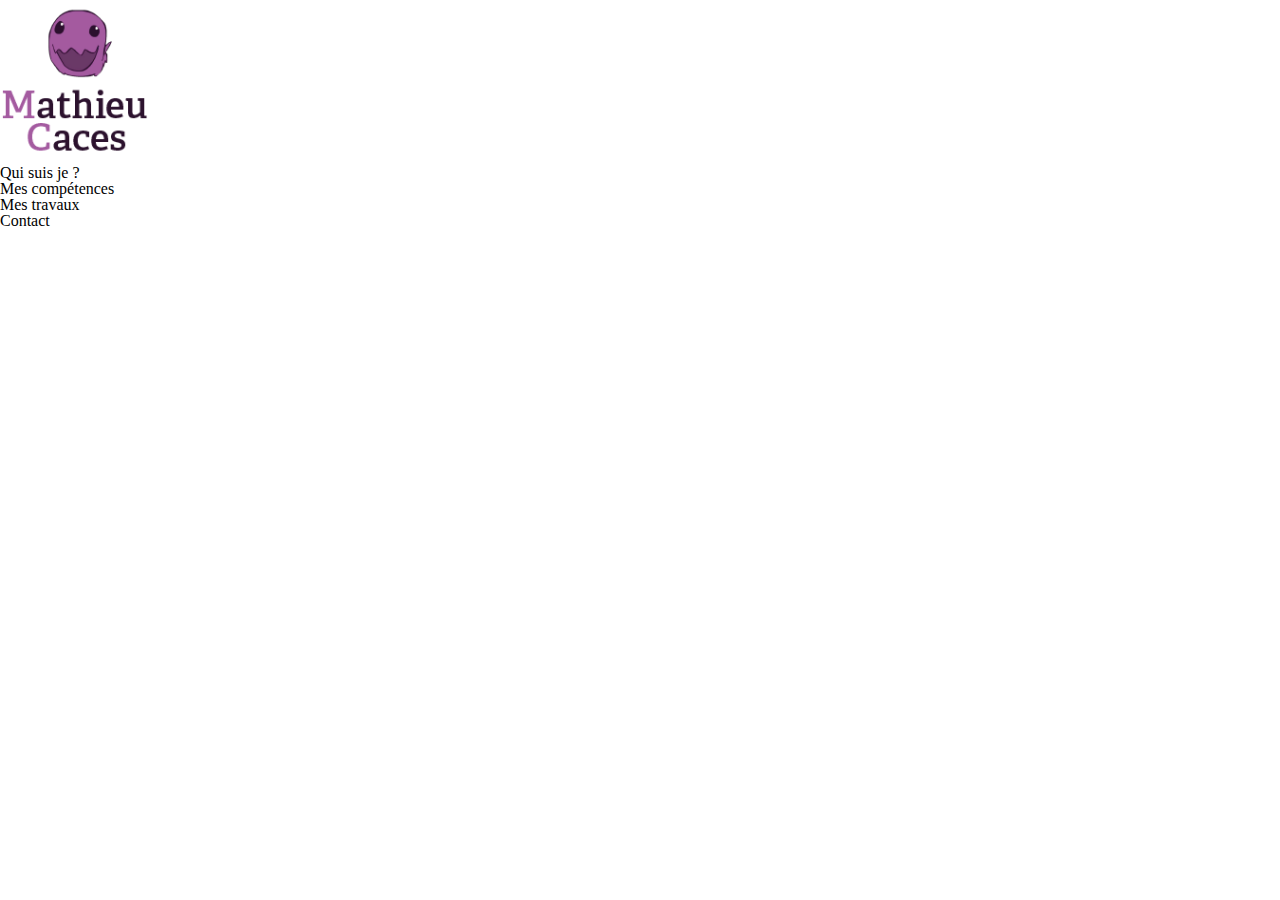
==== index.html @ 43ca7d78 "html structure, fonts includes" ====
<!DOCTYPE html>
<html lang="en">
<head>
    <meta charset="UTF-8">
    <meta name="viewport" content="width=device-width, initial-scale=1.0">
    <meta http-equiv="X-UA-Compatible" content="ie=edge">
    <!-- reset -->
    <link rel="stylesheet" href="styles/reset.min.css">
    <!-- main stylesheet -->
    <link rel="stylesheet" href="styles/style.css">
    <title>Mathieu Caces</title>
</head>
<body>
    <!-- header -->
    <header class="header">
        <div class="logo-section">
            <img src="images/monLogo.png" alt="Logo">
        </div>
        <div class="menu-section">
            <ul class="menu">
                <div class="item-1">
                    <li class="name name-1">Qui suis je ?</li>
                    <div class="line"></div>
                </div>
                <div class="item-2">
                    <li class="name name-2">Mes compétences</li>
                    <div class="line"></div>
                </div>
                <div class="item-3">
                    <li class="name name-3">Mes travaux</li>
                    <div class="line"></div>
                </div>
                <div class="item-4">
                    <li class="name name-4">Contact</li>
                    <div class="line"></div>
                </div>
            </ul>
        </div>
    </header>
    <!-- body - main -->
    <main class="main">
        <!-- item 1 - me -->
        <div class="section-1">
            <div class="title-section">
                <h1 class="title"></h1>
                <div class="line"></div>
            </div>
            <div class="text-section">
                <p class="p-1">

                </p>
                <p class="p-2">

                </p>
                <p class="p-3">

                </p>
                <p class="p-4">

                </p>
                <p class="p-5">

                </p>
            </div>
        </div>
        <!-- item 2 - abilities -->
        <div class="section-2">
            <div class="title-section">
                <h1 class="title"></h1>
                <div class="line"></div>
            </div>
            <div class="abilities">
                <div class="section web-dev">
                    <h2 class="title"></h2>
                    <div class="abilities">

                    </div>
                </div>

                <div class="section tools">
                    <h2 class="title"></h2>
                    <div class="abilities">

                    </div>
                </div>

                <div class="section design">
                    <h2 class="title"></h2>
                    <div class="abilities">

                    </div>
                </div>

                <div class="section in-learn">
                    <h2 class="title"></h2>
                    <div class="abilities">

                    </div>
                </div>

                <div class="section others">
                    <h2 class="title"></h2>
                    <div class="abilities">

                    </div>
                </div>
            </div>
        </div>
        <!-- item 3 - works -->
        <div class="section-3">
            <div class="title-section">
                <h1 class="title"></h1>
                <div class="line"></div>
            </div>
            <div class="works">
                <div class="section web-dev-works">
                    <div class="work work-1">
                        <h2 class="title"></h2>
                        <div class="preview">

                        </div>
                    </div>
                    <div class="work work-2">
                        <h2 class="title"></h2>
                        <div class="preview">

                        </div>
                    </div>
                    <div class="work work-3">
                        <h2 class="title"></h2>
                        <div class="preview">

                        </div>
                    </div>
                </div>

                <div class="section design-works">
                    <div class="work work-1">
                        <h2 class="title"></h2>
                        <div class="preview">

                        </div>
                    </div>
                </div>
            </div>
        </div>
        <!-- item 4 - contact -->
        <div class="section-4">
            <div class="title-section">
                <h1 class="title"></h1>
                <div class="line"></div>
            </div>
            <div class="section contact-1">
                <h2 class="title"></h2>
                <p class="help"></p>
                <div class="items">

                </div>
            </div>
            <div class="section contact-2">
                <h2 class="title"></h2>
                <p class="help"></p>
                <div class="items">

                </div>
            </div>
        </div>
    </main>
    <!-- footer -->
    <footer class="footer">
        <div class="creator"></div>
    </footer>


    <script type="text/javascript" src="scripts/script.js"></script>
</body>
</html>
---- styles/style.css ----
/*
a45a9f = violet
2c122e = noir
*/

/*------------------------------------*\
  #GENERAL
\*------------------------------------*/

@font-face{
    font-family: 'Adelle Bold';
    src: url(../fonts/Adelle_Bold.otf);
}

@font-face{
    font-family: 'Open Sans';
    src: url(../fonts/OpenSans-Regular.ttf);
}

@font-face{
    font-family: 'Open Sans Bold';
    src: url(../fonts/OpenSans-Bold.ttf);
}

@font-face{
    font-family: 'Open Sans Italic';
    src: url(../fonts/OpenSans-SemiBoldItalic.ttf);
}

body{
    width: 80%;
}
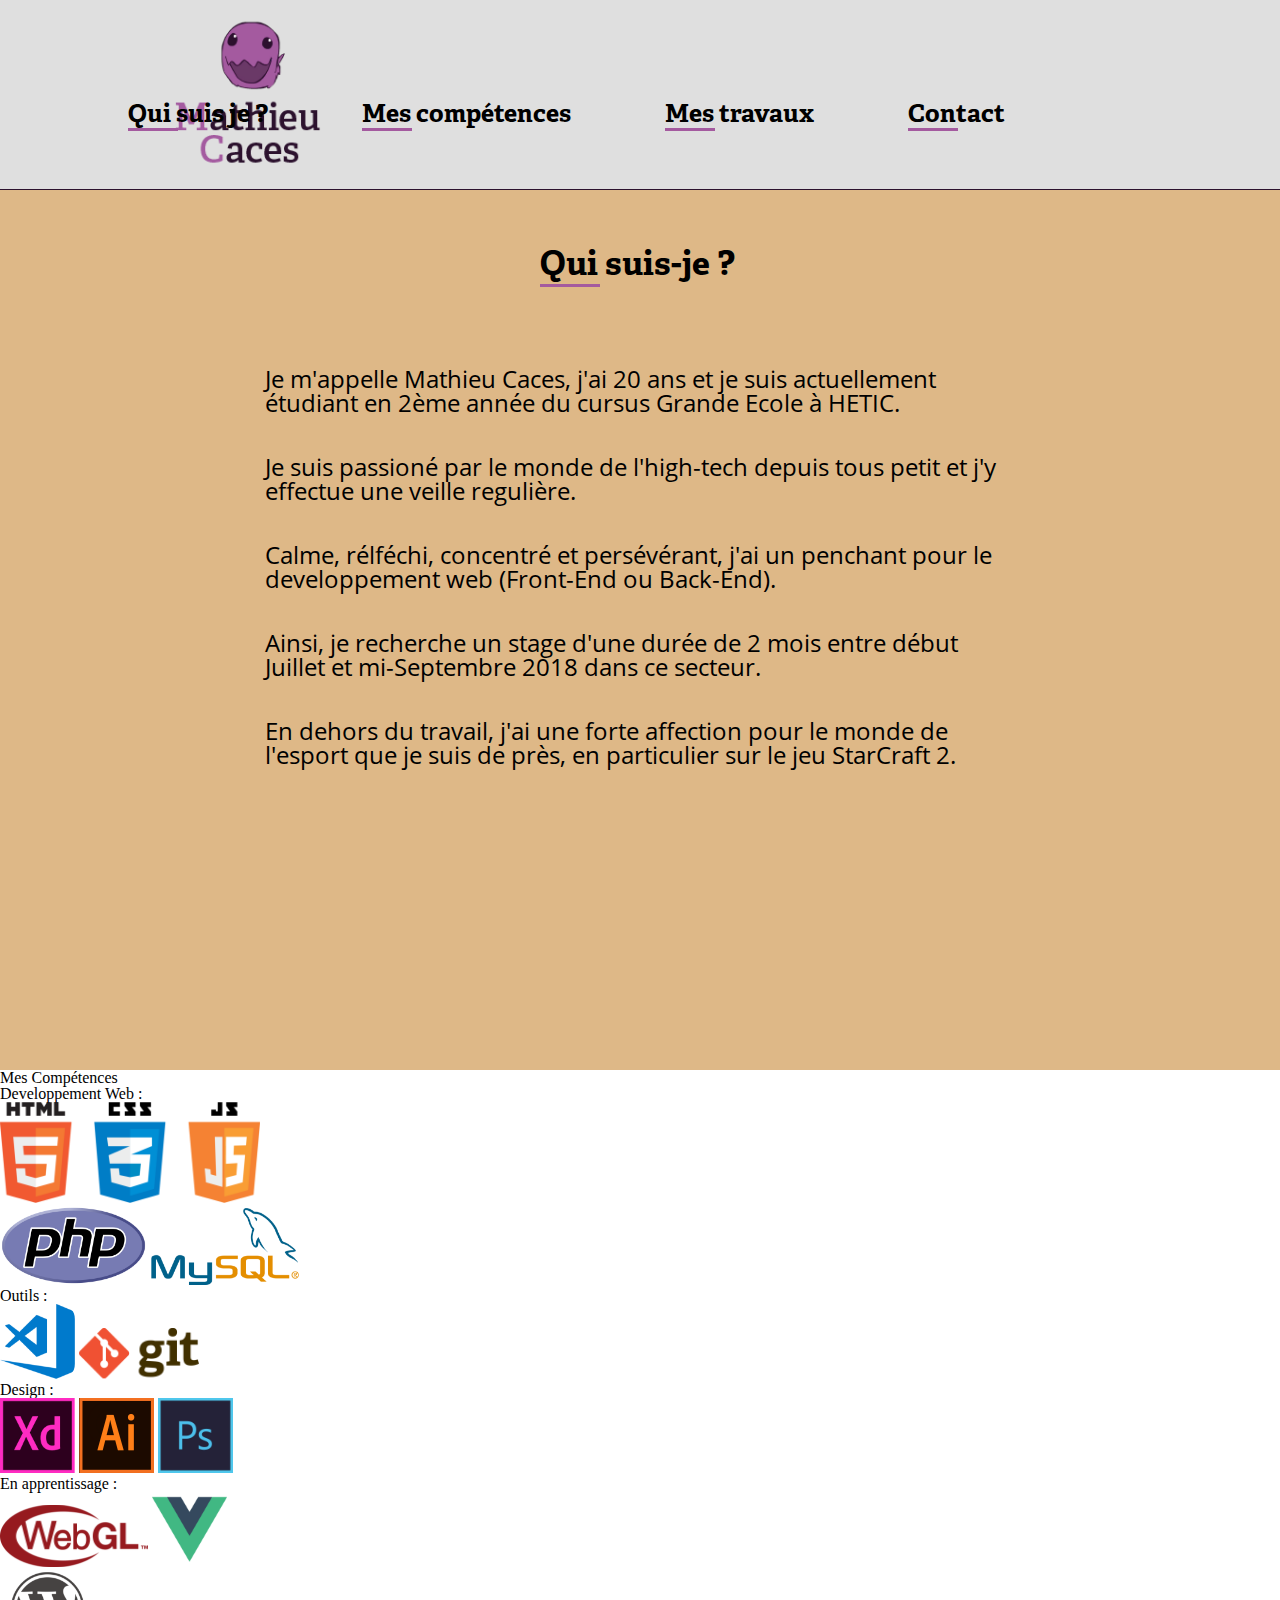
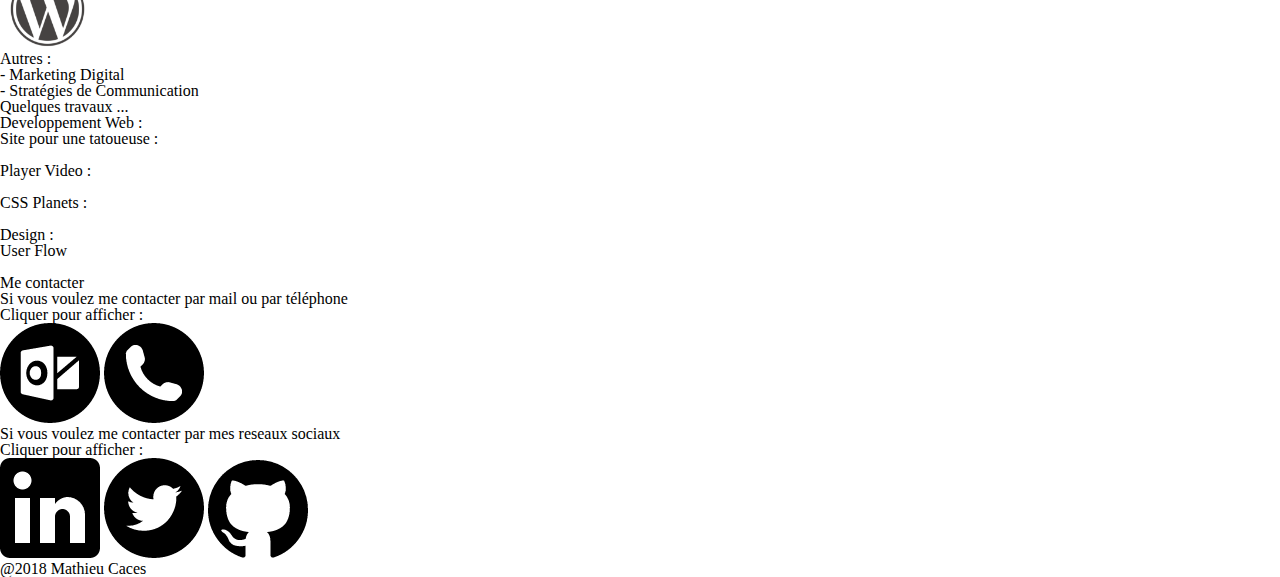
==== commit 9f3ef5b5: "CSS 1.0" ====
--- a/index.html
+++ b/index.html
@@ -13,28 +13,30 @@
 <body>
     <!-- header -->
     <header class="header">
-        <div class="logo-section">
-            <img src="images/monLogo.png" alt="Logo">
-        </div>
-        <div class="menu-section">
-            <ul class="menu">
-                <div class="item-1">
-                    <li class="name name-1">Qui suis je ?</li>
-                    <div class="line"></div>
-                </div>
-                <div class="item-2">
-                    <li class="name name-2">Mes compétences</li>
-                    <div class="line"></div>
-                </div>
-                <div class="item-3">
-                    <li class="name name-3">Mes travaux</li>
-                    <div class="line"></div>
-                </div>
-                <div class="item-4">
-                    <li class="name name-4">Contact</li>
-                    <div class="line"></div>
-                </div>
-            </ul>
+        <div class="container">
+            <div class="logo-section">
+                <img src="images/monLogo.png" alt="Logo">
+            </div>
+            <div class="menu-section">
+                <ul class="menu">
+                    <div class="item-1 item">
+                        <li class="name name-1">Qui suis je ?</li>
+                        <div class="line"></div>
+                    </div>
+                    <div class="item-2 item">
+                        <li class="name name-2">Mes compétences</li>
+                        <div class="line"></div>
+                    </div>
+                    <div class="item-3 item">
+                        <li class="name name-3">Mes travaux</li>
+                        <div class="line"></div>
+                    </div>
+                    <div class="item-4 item">
+                        <li class="name name-4">Contact</li>
+                        <div class="line"></div>
+                    </div>
+                </ul>
+            </div>
         </div>
     </header>
     <!-- body - main -->
@@ -42,66 +44,92 @@
         <!-- item 1 - me -->
         <div class="section-1">
             <div class="title-section">
-                <h1 class="title"></h1>
+                <h1 class="title">Qui suis-je ?</h1>
                 <div class="line"></div>
             </div>
             <div class="text-section">
-                <p class="p-1">
-
-                </p>
-                <p class="p-2">
-
-                </p>
-                <p class="p-3">
-
-                </p>
-                <p class="p-4">
-
-                </p>
-                <p class="p-5">
-
+                <p class="p-1 p">
+                    Je m'appelle Mathieu Caces, j'ai 20 ans et je suis actuellement
+                    étudiant en 2ème année du cursus Grande Ecole à HETIC.
+                </p>
+                <p class="p-2 p">
+                    Je suis passioné par le monde de l'high-tech depuis tous
+                    petit et j'y effectue une veille regulière.
+
+                </p>
+                <p class="p-3 p">
+                    Calme, rélféchi, concentré et persévérant, j'ai un penchant
+                    pour le developpement web (Front-End ou Back-End).
+                </p>
+                <p class="p-4 p">
+                    Ainsi, je recherche un stage d'une durée de 2 mois entre début
+                    Juillet et mi-Septembre 2018 dans ce secteur.
+                </p>
+                <p class="p-5 p">
+                    En dehors du travail, j'ai une forte affection pour le monde
+                    de l'esport que je suis de près, en particulier sur le jeu StarCraft 2.
                 </p>
             </div>
         </div>
         <!-- item 2 - abilities -->
         <div class="section-2">
             <div class="title-section">
-                <h1 class="title"></h1>
+                <h1 class="title">Mes Compétences</h1>
                 <div class="line"></div>
             </div>
             <div class="abilities">
                 <div class="section web-dev">
-                    <h2 class="title"></h2>
-                    <div class="abilities">
-
+                    <h2 class="title">Developpement Web :</h2>
+                    <div class="abilities">
+                        <div class="html-css-js">
+                            <img src="images/html5-css-javascript-logos.png" alt="HTML CSS Javascript">
+                        </div>
+                        <div class="php">
+                            <img src="images/2000px-PHP-logo.svg.png" alt="PHP">
+                            <img src="images/MySQL.svg.png" alt="MySQL" class="MySQL">
+                        </div>
                     </div>
                 </div>
 
                 <div class="section tools">
-                    <h2 class="title"></h2>
-                    <div class="abilities">
-
+                    <h2 class="title">Outils :</h2>
+                    <div class="abilities">
+                        <div class="webdev">
+                            <img src="images/2000px-Visual_Studio_Code_1.18_icon.svg.png" alt="VS Code" class="vscode">
+                            <img src="images/2000px-Git-logo.svg.png" alt="Git" class="git">
+                        </div>
                     </div>
                 </div>
 
                 <div class="section design">
-                    <h2 class="title"></h2>
-                    <div class="abilities">
-
+                    <h2 class="title">Design :</h2>
+                    <div class="abilities">
+                        <div class="adobe">
+                            <img src="images/xd.png" alt="Adobe XD" class="xd">
+                            <img src="images/illustrator.png" alt="Adobe Illustrator" class="illustrator">
+                            <img src="images/photoshop-1065296_960_720.png" alt="Adobe Photoshop" class="photoshop">
+                        </div>
                     </div>
                 </div>
 
                 <div class="section in-learn">
-                    <h2 class="title"></h2>
-                    <div class="abilities">
-
+                    <h2 class="title">En apprentissage :</h2>
+                    <div class="abilities">
+                        <div class="webdev">
+                            <img src="images/1200px-WebGL_Logo.svg.png" alt="webGL" class="webGL">
+                            <img src="images/vuejs-logo-5.png" alt="Vuejs" class="vuejs">
+                        </div>
+                        <div class="cms">
+                            <img src="images/WordPress-Logo.png" alt="Wordpress" class="wordpress">
+                        </div>
                     </div>
                 </div>
 
                 <div class="section others">
-                    <h2 class="title"></h2>
-                    <div class="abilities">
-
+                    <h2 class="title">Autres :</h2>
+                    <div class="abilities">
+                        <p class="a-1">- Marketing Digital</p>
+                        <p class="a-2">- Stratégies de Communication</p>
                     </div>
                 </div>
             </div>
@@ -109,36 +137,38 @@
         <!-- item 3 - works -->
         <div class="section-3">
             <div class="title-section">
-                <h1 class="title"></h1>
+                <h1 class="title">Quelques travaux ...</h1>
                 <div class="line"></div>
             </div>
             <div class="works">
-                <div class="section web-dev-works">
+                <div class="work-section web-dev-works">
+                    <h2 class="title-section">Developpement Web :</h2>
                     <div class="work work-1">
-                        <h2 class="title"></h2>
-                        <div class="preview">
-
+                        <h3 class="title">Site pour une tatoueuse :</h3>
+                        <div class="preview">
+                            <img src="" alt="" class="view">
                         </div>
                     </div>
                     <div class="work work-2">
-                        <h2 class="title"></h2>
-                        <div class="preview">
-
+                        <h3 class="title">Player Video :</h3>
+                        <div class="preview">
+                            <img src="" alt="" class="view">
                         </div>
                     </div>
                     <div class="work work-3">
-                        <h2 class="title"></h2>
-                        <div class="preview">
-
+                        <h3 class="title">CSS Planets :</h3>
+                        <div class="preview">
+                            <img src="" alt="" class="view">
                         </div>
                     </div>
                 </div>
 
                 <div class="section design-works">
+                    <h2 class="title-section">Design :</h2>
                     <div class="work work-1">
-                        <h2 class="title"></h2>
-                        <div class="preview">
-
+                        <h3 class="title">User Flow</h3>
+                        <div class="preview">
+                            <img src="" alt="" class="view">
                         </div>
                     </div>
                 </div>
@@ -147,28 +177,31 @@
         <!-- item 4 - contact -->
         <div class="section-4">
             <div class="title-section">
-                <h1 class="title"></h1>
+                <h1 class="title">Me contacter</h1>
                 <div class="line"></div>
             </div>
             <div class="section contact-1">
-                <h2 class="title"></h2>
-                <p class="help"></p>
+                <h2 class="title">Si vous voulez me contacter par mail ou par téléphone</h2>
+                <p class="help">Cliquer pour afficher :</p>
                 <div class="items">
-
+                    <img src="images/outlook.png" alt="Mail" class="mail contact-icon">
+                    <img src="images/phone.png" alt="Phone" class="phone contact-icon">
                 </div>
             </div>
             <div class="section contact-2">
-                <h2 class="title"></h2>
-                <p class="help"></p>
+                <h2 class="title">Si vous voulez me contacter par mes reseaux sociaux</h2>
+                <p class="help">Cliquer pour afficher :</p>
                 <div class="items">
-
+                    <img src="images/linkedin-logo.png" alt="Linkedin" class="linkedin contact-icon">
+                    <img src="images/twitter-logo-button.png" alt="Twitter" class="twitter contact-icon">
+                    <img src="images/github-logo.png" alt="Github" class="github contact-icon">
                 </div>
             </div>
         </div>
     </main>
     <!-- footer -->
     <footer class="footer">
-        <div class="creator"></div>
+        <div class="creator">@2018 Mathieu Caces</div>
     </footer>
 
 
--- a/styles/style.css
+++ b/styles/style.css
@@ -7,26 +7,162 @@
   #GENERAL
 \*------------------------------------*/
 
-@font-face{
+@font-face {
     font-family: 'Adelle Bold';
     src: url(../fonts/Adelle_Bold.otf);
 }
 
-@font-face{
+@font-face {
     font-family: 'Open Sans';
     src: url(../fonts/OpenSans-Regular.ttf);
 }
 
-@font-face{
+@font-face {
     font-family: 'Open Sans Bold';
     src: url(../fonts/OpenSans-Bold.ttf);
 }
 
-@font-face{
+@font-face {
     font-family: 'Open Sans Italic';
     src: url(../fonts/OpenSans-SemiBoldItalic.ttf);
 }
 
-body{
+body {
+    width: 100%;
+    height: 100%;
+}
+
+ul {
+    list-style: none;
+}
+
+a {
+    text-decoration: none;
+}
+
+
+
+/*------------------------------------*\
+  #HEADER
+\*------------------------------------*/
+
+.header {
+    background: #dfdfdf;
+    width: 100%;
+    height: 190px;
+    border-bottom: 1px solid #2c122e;
+}
+
+.header .container {
     width: 80%;
-}+    margin-left: auto;
+    margin-right: auto;
+}
+
+.header .logo-section {
+    display: inline-block;
+    margin-right: 160px;
+    margin-left: 45px;
+    position: relative;
+    bottom: -12px;
+}
+
+
+.header .menu-section {
+
+    display: inline-block;
+    position: relative;
+    bottom: 62px;
+}
+
+.header .line {
+    width: 50px;
+    height: 3px;
+    background: #a45a9f;
+}
+
+.header .menu-section .item {
+    display: inline-block;
+    text-align: center;
+    font-family: 'Adelle Bold';
+    font-size: 25px;
+}
+
+.header .menu-section .item-1, .item-2, .item-3 {
+    margin-right: 90px;
+}
+
+/***** RESPONSIVE  *****/
+
+
+
+/*------------------------------------*\
+  #MAIN
+\*------------------------------------*/
+
+/*----- SECTION 1  -----*/
+
+.main {
+    width: 100%;
+}
+
+.main .section-1 {
+    background: burlywood;
+    margin-left: auto;
+    margin-right: auto;
+    /* 940 - padding total of section */
+    height: 880px;
+}
+
+.main .section-1 .title-section {
+    padding-top: 60px;
+    width: 200px;
+    margin: auto;
+    font-family: 'Adelle Bold';
+    font-size: 34px;
+}
+
+.main .section-1 .title-section .line {
+    width: 60px;
+    height: 3px;
+    background: #a45a9f;
+}
+
+.main .section-1 .text-section {
+    padding-top: 80px;
+    width: 750px;
+    margin: auto;
+    font-family: 'Open Sans';
+    font-size: 24px;
+}
+
+.main .section-1 .text-section .p {
+    margin-bottom: 40px;
+}
+
+/***** RESPONSIVE  *****/
+
+
+
+/*----- SECTION 2  -----*/
+
+/***** RESPONSIVE  *****/
+
+
+
+/*----- SECTION 3  -----*/
+
+/***** RESPONSIVE  *****/
+
+
+
+/*----- SECTION 4  -----*/
+
+/***** RESPONSIVE  *****/
+
+
+
+/*------------------------------------*\
+  #FOOTER
+\*------------------------------------*/
+
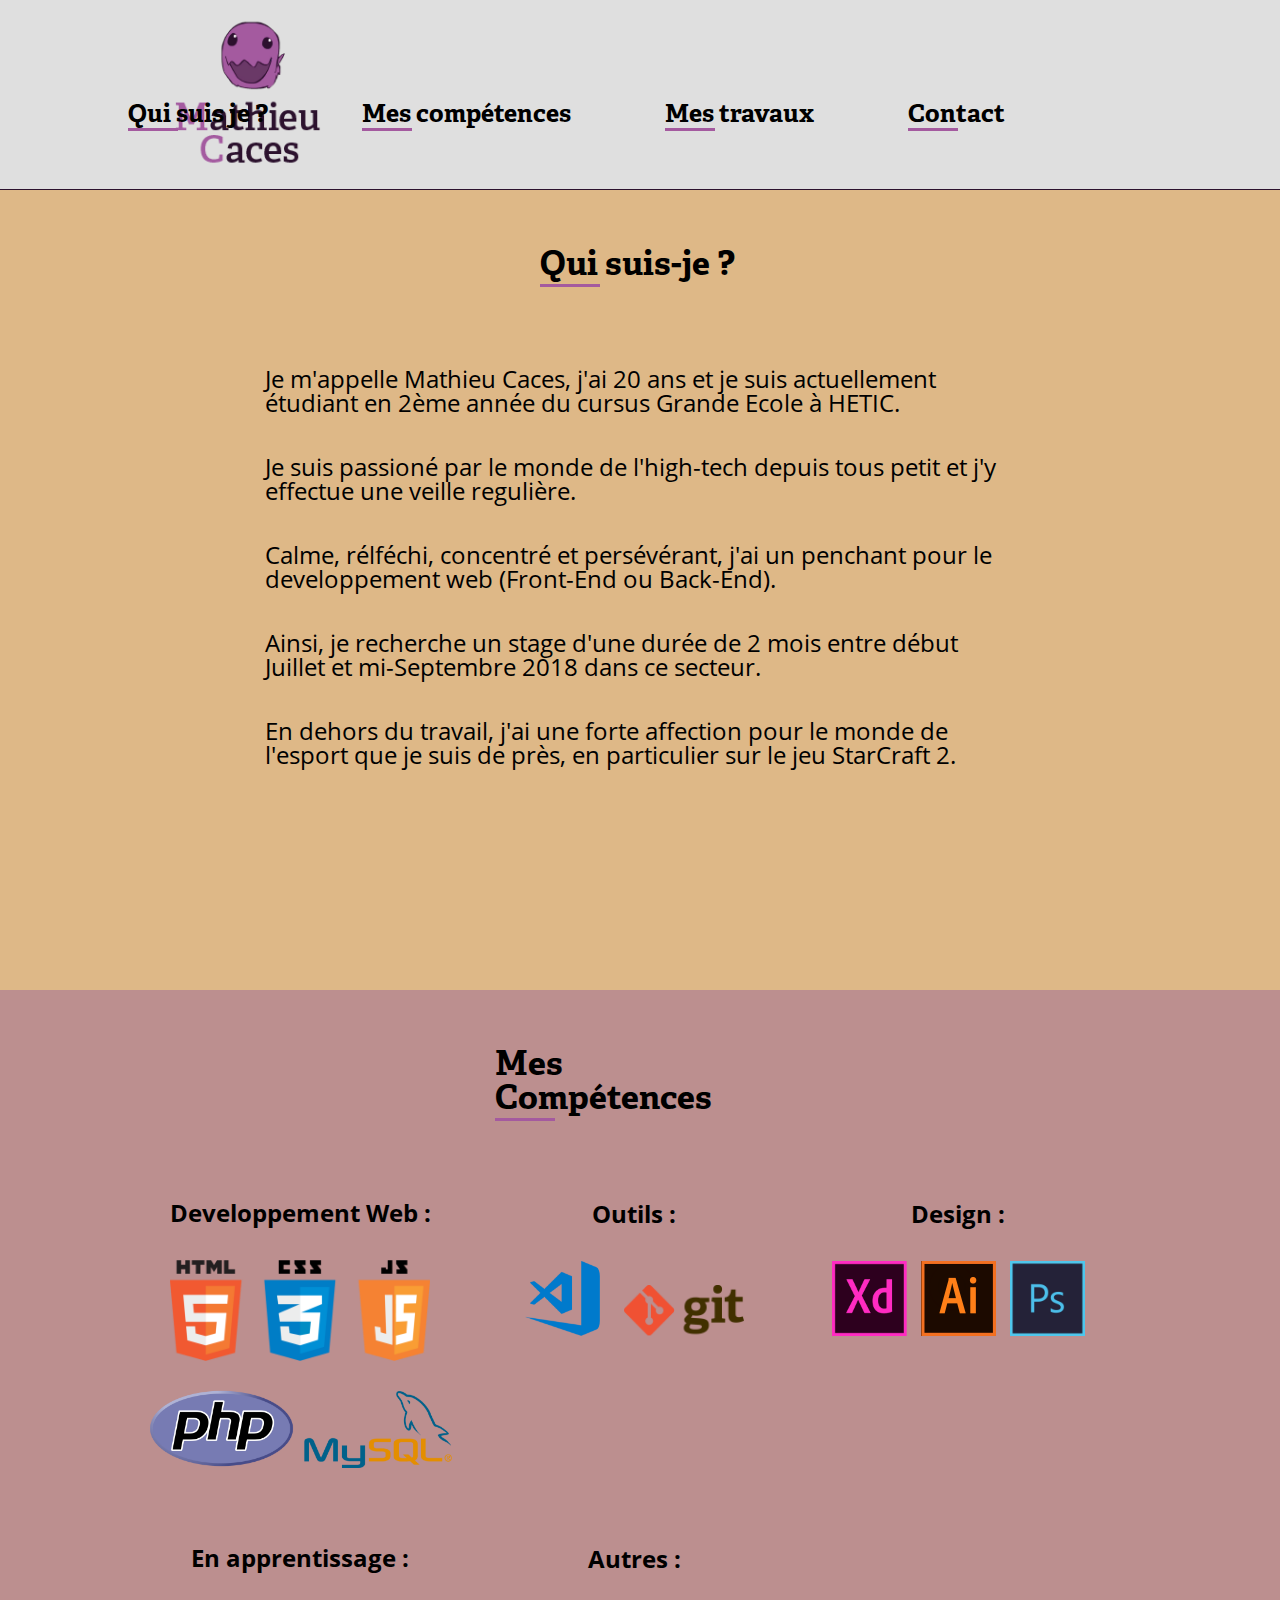
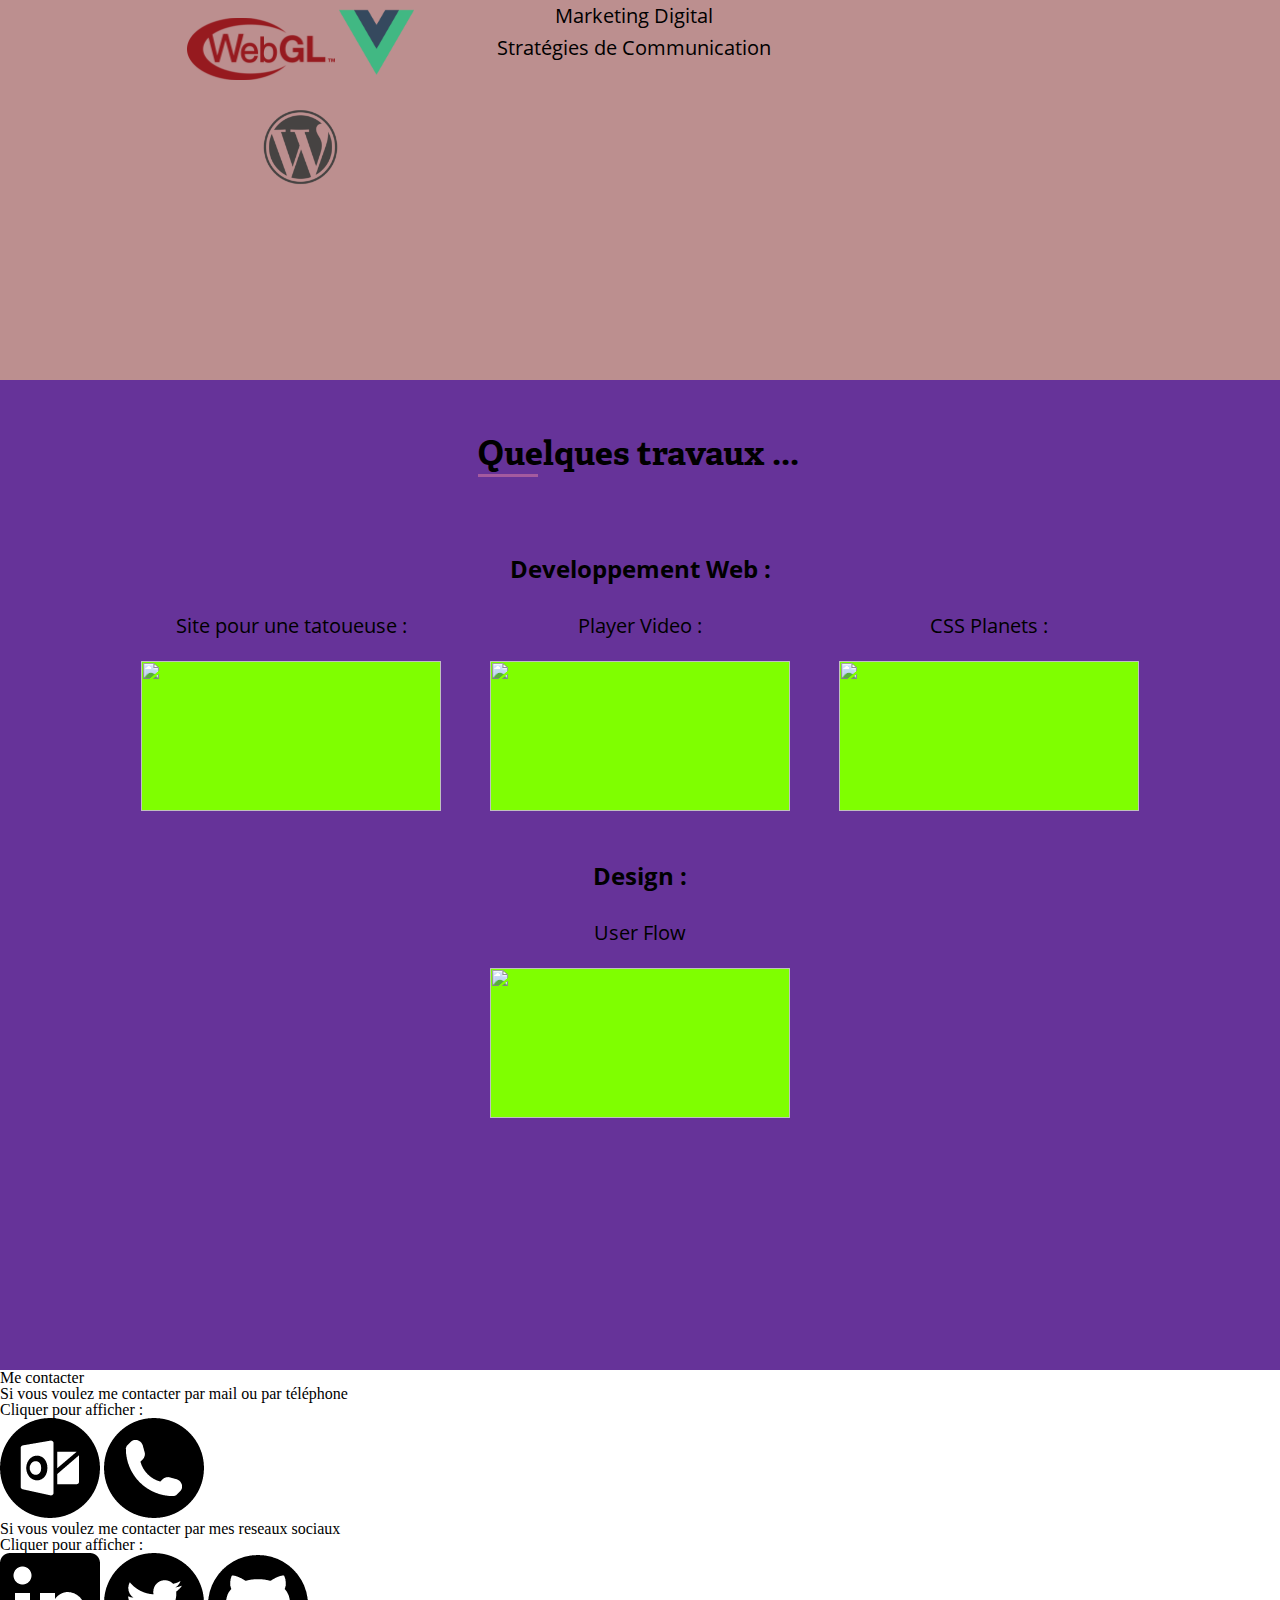
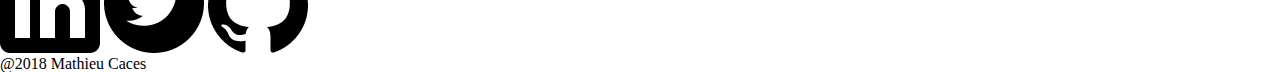
==== commit 86eccbef: "continu HTML CSS of body" ====
--- a/index.html
+++ b/index.html
@@ -80,12 +80,12 @@
             <div class="abilities">
                 <div class="section web-dev">
                     <h2 class="title">Developpement Web :</h2>
-                    <div class="abilities">
+                    <div class="abil">
                         <div class="html-css-js">
                             <img src="images/html5-css-javascript-logos.png" alt="HTML CSS Javascript">
                         </div>
-                        <div class="php">
-                            <img src="images/2000px-PHP-logo.svg.png" alt="PHP">
+                        <div class="phpsql">
+                            <img src="images/2000px-PHP-logo.svg.png" class="php" alt="PHP">
                             <img src="images/MySQL.svg.png" alt="MySQL" class="MySQL">
                         </div>
                     </div>
@@ -93,7 +93,7 @@
 
                 <div class="section tools">
                     <h2 class="title">Outils :</h2>
-                    <div class="abilities">
+                    <div class="abil">
                         <div class="webdev">
                             <img src="images/2000px-Visual_Studio_Code_1.18_icon.svg.png" alt="VS Code" class="vscode">
                             <img src="images/2000px-Git-logo.svg.png" alt="Git" class="git">
@@ -103,7 +103,7 @@
 
                 <div class="section design">
                     <h2 class="title">Design :</h2>
-                    <div class="abilities">
+                    <div class="abil">
                         <div class="adobe">
                             <img src="images/xd.png" alt="Adobe XD" class="xd">
                             <img src="images/illustrator.png" alt="Adobe Illustrator" class="illustrator">
@@ -114,7 +114,7 @@
 
                 <div class="section in-learn">
                     <h2 class="title">En apprentissage :</h2>
-                    <div class="abilities">
+                    <div class="abil">
                         <div class="webdev">
                             <img src="images/1200px-WebGL_Logo.svg.png" alt="webGL" class="webGL">
                             <img src="images/vuejs-logo-5.png" alt="Vuejs" class="vuejs">
@@ -127,9 +127,9 @@
 
                 <div class="section others">
                     <h2 class="title">Autres :</h2>
-                    <div class="abilities">
-                        <p class="a-1">- Marketing Digital</p>
-                        <p class="a-2">- Stratégies de Communication</p>
+                    <div class="abil">
+                        <p class="a-1">Marketing Digital</p>
+                        <p class="a-2">Stratégies de Communication</p>
                     </div>
                 </div>
             </div>
@@ -142,7 +142,7 @@
             </div>
             <div class="works">
                 <div class="work-section web-dev-works">
-                    <h2 class="title-section">Developpement Web :</h2>
+                    <h2 class="title-sect">Developpement Web :</h2>
                     <div class="work work-1">
                         <h3 class="title">Site pour une tatoueuse :</h3>
                         <div class="preview">
@@ -164,7 +164,7 @@
                 </div>
 
                 <div class="section design-works">
-                    <h2 class="title-section">Design :</h2>
+                    <h2 class="title-sect">Design :</h2>
                     <div class="work work-1">
                         <h3 class="title">User Flow</h3>
                         <div class="preview">
--- a/styles/style.css
+++ b/styles/style.css
@@ -111,7 +111,7 @@
     margin-left: auto;
     margin-right: auto;
     /* 940 - padding total of section */
-    height: 880px;
+    height: 800px;
 }
 
 .main .section-1 .title-section {
@@ -146,11 +146,178 @@
 
 /*----- SECTION 2  -----*/
 
+.main .section-2 {
+    background: rosybrown;
+    margin-left: auto;
+    margin-right: auto;
+    /* 1130 - padding total of section */
+    height: 990px;
+}
+
+.main .section-2 .title-section {
+    padding-top: 60px;
+    width: 290px;
+    margin: auto;
+    font-family: 'Adelle Bold';
+    font-size: 34px;
+}
+
+.main .section-2 .title-section .line {
+    width: 60px;
+    height: 3px;
+    background: #a45a9f;
+}
+
+.main .section-2 .abilities {
+    width: 1000px;
+    padding-top: 80px;
+    margin-left: auto;
+    margin-right: auto;
+}
+
+.main .section-2 .abilities .section {
+    display: inline-block;
+    width: 320px;
+    text-align: center;
+}
+
+.main .section-2 .abilities .title {
+    font-family: 'Open Sans Bold';
+    font-size: 24px;
+}
+
+/* container of abilities img, text */
+.main .section-2 .abil {
+    margin-top: 35px;
+}
+
+.main .section-2 .web-dev, .in-learn {
+    margin-right: 10px;
+}
+
+.main .section-2 .web-dev .html-css-js {
+    margin-bottom: 25px;
+}
+
+/* img php */
+.main .section-2 .web-dev .php {
+    margin-right: 5px;
+}
+
+.main .section-2 .tools {
+    position: relative;
+    bottom: 132px;
+}
+
+/* img vscode */
+.main .section-2 .tools .vscode {
+    margin-right: 20px;
+}
+
+.main .section-2 .design {
+    position: relative;
+    bottom: 132px;
+}
+
+/* img of xd, illustrator */
+.main .section-2 .design .xd, .illustrator {
+    margin-right: 10px;
+}
+
+.main .section-2 .in-learn {
+    margin-top: 75px;
+}
+
+.main .section-2 .in-learn .webdev {
+    margin-bottom: 25px;
+}
+
+.main .section-2 .others {
+    position: relative;
+    bottom: 131px;
+}
+
+.main .section-2 .others .abil {
+    font-family: 'Open Sans';
+    font-size: 20px;
+}
+
+.main .section-2 .others .a-1 {
+    margin-bottom: 12px;
+}
+
 /***** RESPONSIVE  *****/
 
 
 
 /*----- SECTION 3  -----*/
+
+.main .section-3 {
+    background: rebeccapurple;
+    margin-left: auto;
+    margin-right: auto;
+    /* 1130 - padding total of section */
+    height: 990px;
+}
+
+.main .section-3 .title-section {
+    padding-top: 60px;
+    width: 325px;
+    margin: auto;
+    font-family: 'Adelle Bold';
+    font-size: 34px;
+}
+
+.main .section-3 .title-section .line {
+    width: 60px;
+    height: 3px;
+    background: #a45a9f;
+}
+
+.main .section-3 .works {
+    width: 1000px;
+    margin-left: auto;
+    margin-right: auto;
+    padding-top: 80px;
+    text-align: center;
+}
+
+/* img gestion */
+.main .section-3 .preview {
+    width: 300px;
+    height: 150px;
+    background: chartreuse;
+}
+
+.main .section-3 .preview img {
+    width: 100%;
+    height: 100%;
+}
+/* end of img gestion */
+
+.main .section-3 .work {
+    display: inline-block;
+}
+
+.main .section-3 .works .title-sect {
+    font-family: 'Open Sans Bold';
+    font-size: 24px;
+    margin-bottom: 35px;
+}
+
+.main .section-3 .works .title {
+    font-family: 'Open Sans';
+    font-size: 20px;
+    margin-bottom: 25px;
+}
+
+.main .section-3 .web-dev-works {
+    margin-bottom: 50px;
+}
+
+.main .section-3 .web-dev-works .work-1, .work-2 {
+    margin-right: 45px;
+}
 
 /***** RESPONSIVE  *****/
 
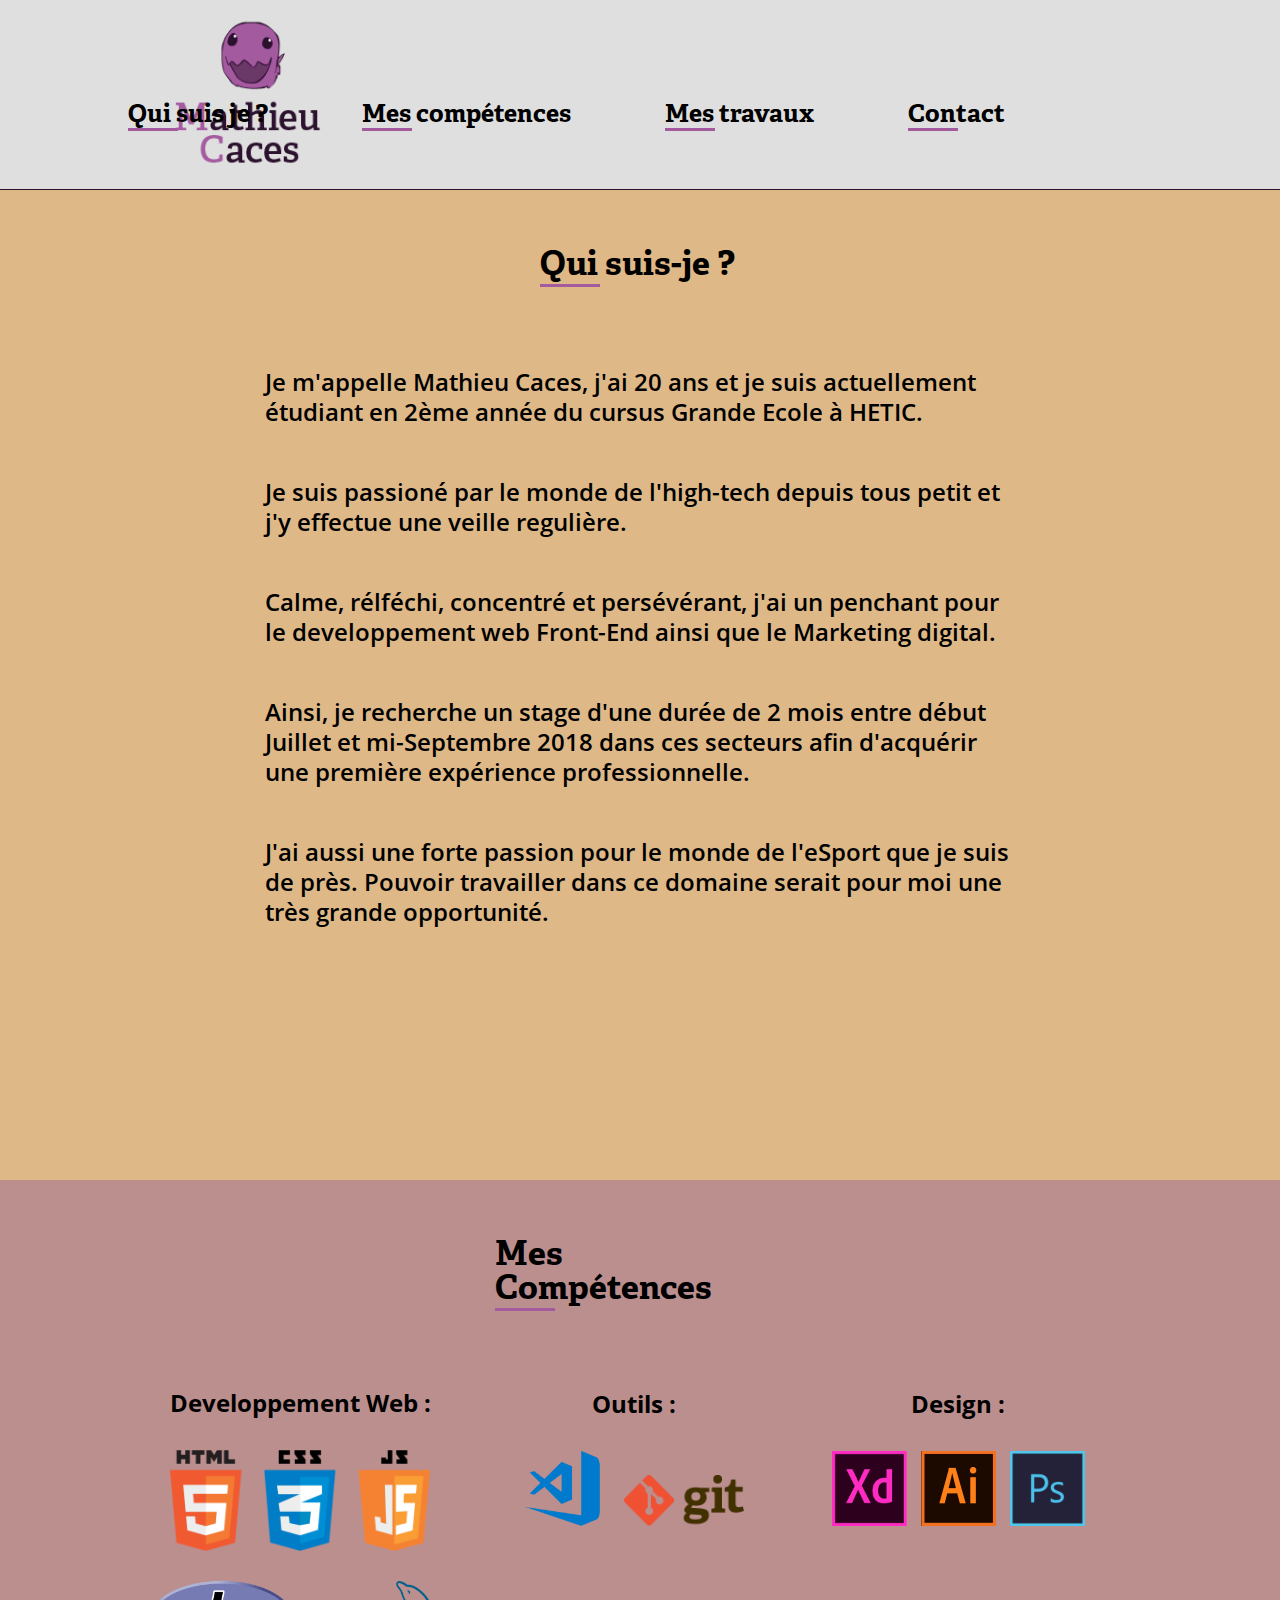
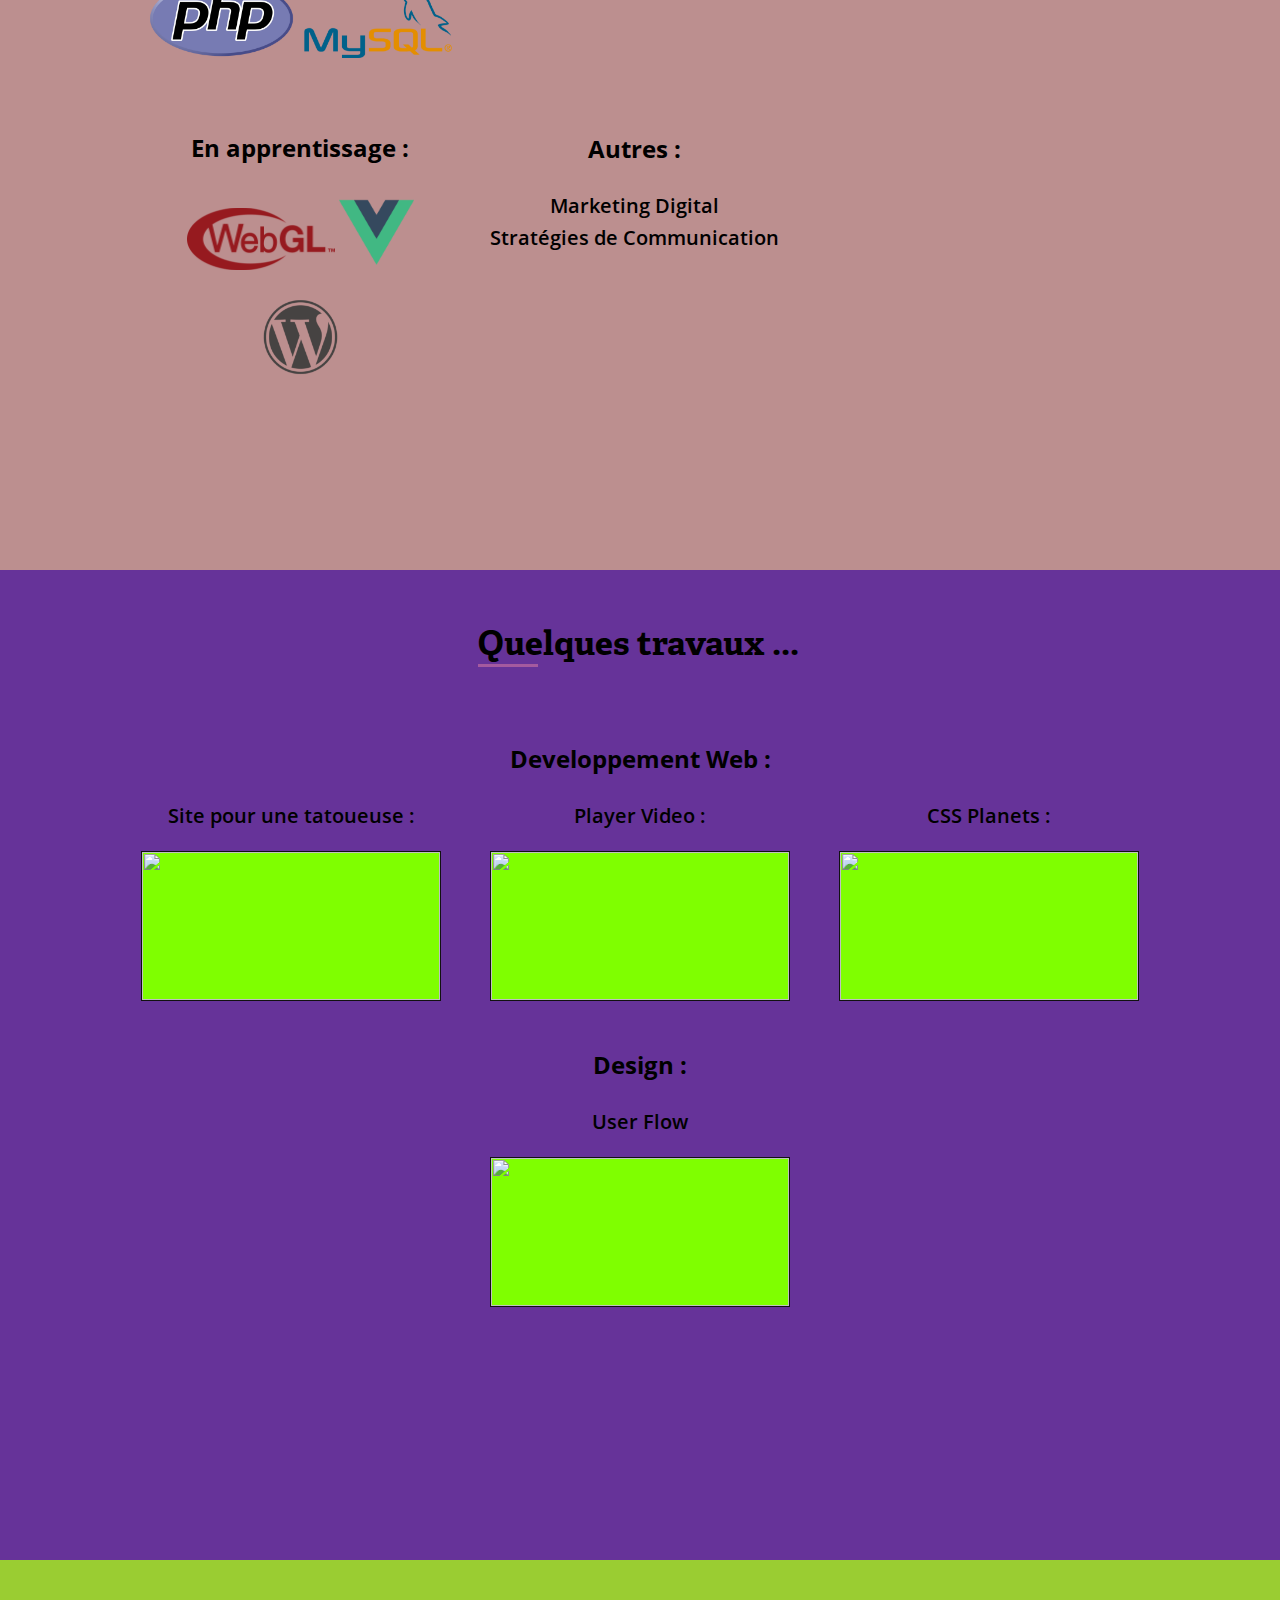
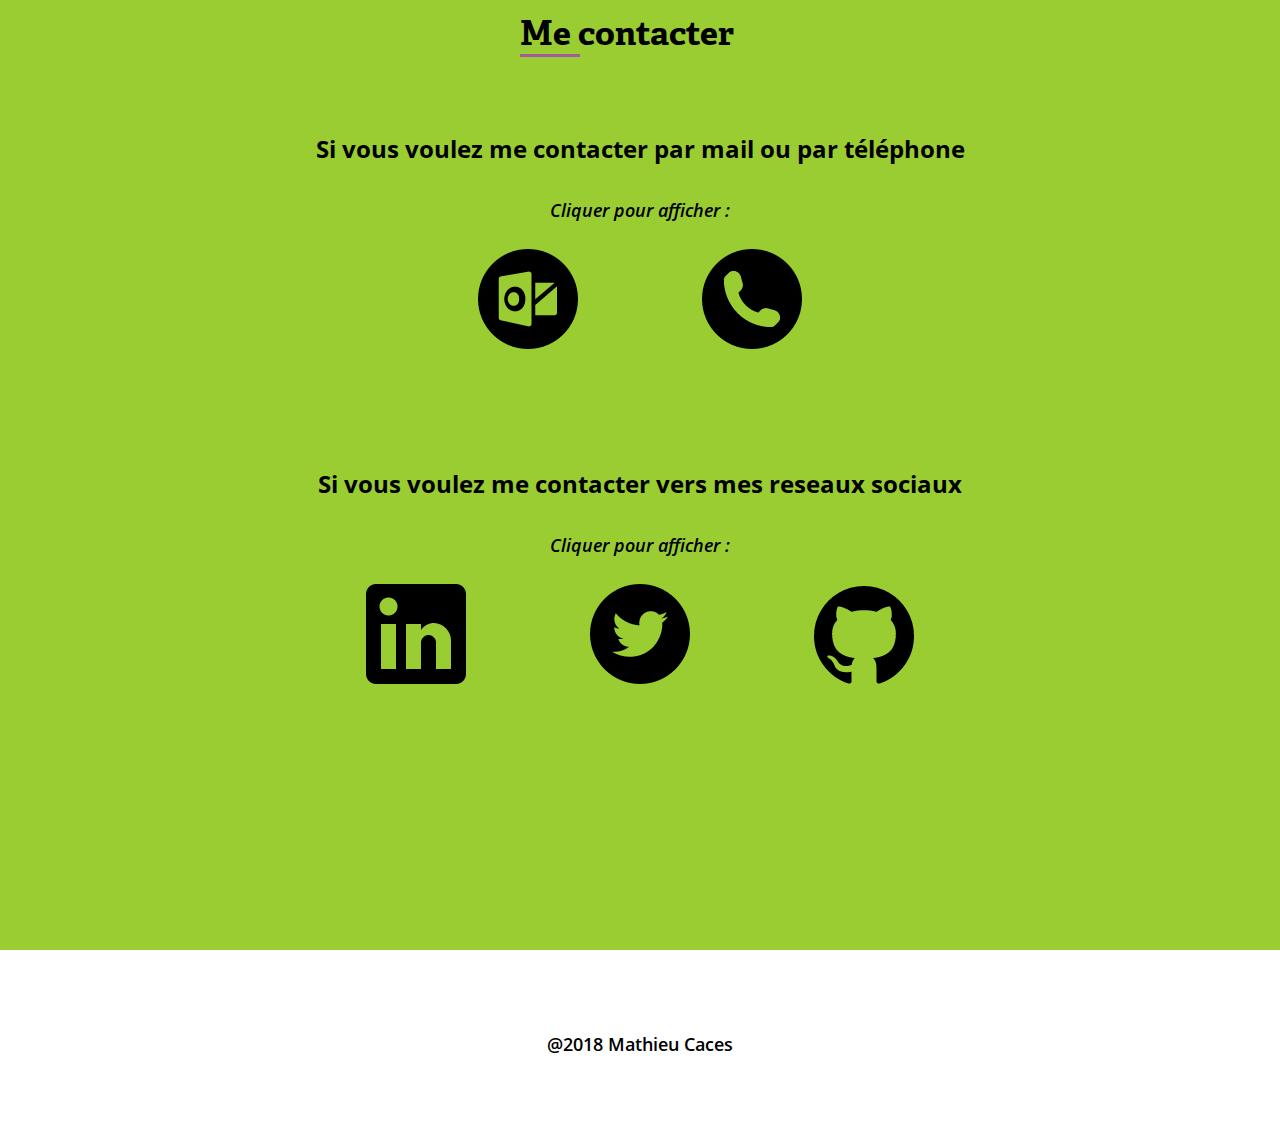
==== commit 63ec04bf: "CSS 2.0" ====
--- a/index.html
+++ b/index.html
@@ -20,19 +20,19 @@
             <div class="menu-section">
                 <ul class="menu">
                     <div class="item-1 item">
-                        <li class="name name-1">Qui suis je ?</li>
+                        <a href="#section-1"><li class="name name-1">Qui suis je ?</li></a>
                         <div class="line"></div>
                     </div>
                     <div class="item-2 item">
-                        <li class="name name-2">Mes compétences</li>
+                        <a href="#section-2"><li class="name name-2">Mes compétences</li></a>
                         <div class="line"></div>
                     </div>
                     <div class="item-3 item">
-                        <li class="name name-3">Mes travaux</li>
+                        <a href="#section-3"><li class="name name-3">Mes travaux</li></a>
                         <div class="line"></div>
                     </div>
                     <div class="item-4 item">
-                        <li class="name name-4">Contact</li>
+                        <a href="#section-4"><li class="name name-4">Contact</li></a>
                         <div class="line"></div>
                     </div>
                 </ul>
@@ -42,7 +42,7 @@
     <!-- body - main -->
     <main class="main">
         <!-- item 1 - me -->
-        <div class="section-1">
+        <div id="section-1" class="section-1">
             <div class="title-section">
                 <h1 class="title">Qui suis-je ?</h1>
                 <div class="line"></div>
@@ -59,20 +59,22 @@
                 </p>
                 <p class="p-3 p">
                     Calme, rélféchi, concentré et persévérant, j'ai un penchant
-                    pour le developpement web (Front-End ou Back-End).
+                    pour le developpement web Front-End ainsi que le Marketing digital.
                 </p>
                 <p class="p-4 p">
                     Ainsi, je recherche un stage d'une durée de 2 mois entre début
-                    Juillet et mi-Septembre 2018 dans ce secteur.
+                    Juillet et mi-Septembre 2018 dans ces secteurs afin d'acquérir
+                    une première expérience professionnelle.
                 </p>
                 <p class="p-5 p">
-                    En dehors du travail, j'ai une forte affection pour le monde
-                    de l'esport que je suis de près, en particulier sur le jeu StarCraft 2.
+                    J'ai aussi une forte passion pour le monde
+                    de l'eSport que je suis de près. Pouvoir travailler dans ce domaine
+                    serait pour moi une très grande opportunité.
                 </p>
             </div>
         </div>
         <!-- item 2 - abilities -->
-        <div class="section-2">
+        <div id="section-2" class="section-2">
             <div class="title-section">
                 <h1 class="title">Mes Compétences</h1>
                 <div class="line"></div>
@@ -135,7 +137,7 @@
             </div>
         </div>
         <!-- item 3 - works -->
-        <div class="section-3">
+        <div id="section-3" class="section-3">
             <div class="title-section">
                 <h1 class="title">Quelques travaux ...</h1>
                 <div class="line"></div>
@@ -175,7 +177,7 @@
             </div>
         </div>
         <!-- item 4 - contact -->
-        <div class="section-4">
+        <div id="section-4" class="section-4">
             <div class="title-section">
                 <h1 class="title">Me contacter</h1>
                 <div class="line"></div>
@@ -189,7 +191,7 @@
                 </div>
             </div>
             <div class="section contact-2">
-                <h2 class="title">Si vous voulez me contacter par mes reseaux sociaux</h2>
+                <h2 class="title">Si vous voulez me contacter vers mes reseaux sociaux</h2>
                 <p class="help">Cliquer pour afficher :</p>
                 <div class="items">
                     <img src="images/linkedin-logo.png" alt="Linkedin" class="linkedin contact-icon">
--- a/styles/style.css
+++ b/styles/style.css
@@ -14,7 +14,7 @@
 
 @font-face {
     font-family: 'Open Sans';
-    src: url(../fonts/OpenSans-Regular.ttf);
+    src: url(../fonts/OpenSans-SemiBold.ttf);
 }
 
 @font-face {
@@ -111,7 +111,7 @@
     margin-left: auto;
     margin-right: auto;
     /* 940 - padding total of section */
-    height: 800px;
+    height: 990px;
 }
 
 .main .section-1 .title-section {
@@ -137,7 +137,8 @@
 }
 
 .main .section-1 .text-section .p {
-    margin-bottom: 40px;
+    margin-bottom: 50px;
+    line-height: 30px;
 }
 
 /***** RESPONSIVE  *****/
@@ -287,6 +288,7 @@
     width: 300px;
     height: 150px;
     background: chartreuse;
+    border: 1px solid #111;
 }
 
 .main .section-3 .preview img {
@@ -325,6 +327,57 @@
 
 /*----- SECTION 4  -----*/
 
+.main .section-4 {
+    background: yellowgreen;
+    margin-left: auto;
+    margin-right: auto;
+    /* 1130 - padding total of section */
+    height: 990px;
+}
+
+.main .section-4 .title-section {
+    padding-top: 60px;
+    width: 240px;
+    margin: auto;
+    font-family: 'Adelle Bold';
+    font-size: 34px;
+}
+
+.main .section-4 .title-section .line {
+    width: 60px;
+    height: 3px;
+    background: #a45a9f;
+}
+
+.main .section-4 .section {
+    width: 1000px;
+    margin-left: auto;
+    margin-right: auto;
+    text-align: center;
+}
+
+.main .section-4 .contact-1 {
+    margin-top: 80px;
+    margin-bottom: 120px;
+}
+
+.main .section-4 .section .title {
+    font-family: 'Open Sans Bold';
+    font-size: 24px;
+    margin-bottom: 40px;
+}
+
+.main .section-4 .section .help {
+    margin-bottom: 30px;
+    font-family: 'Open Sans Italic';
+    font-size: 18px;
+}
+
+.main .section-4 .mail, .linkedin, .twitter {
+    margin-right: 120px;
+}
+
+
 /***** RESPONSIVE  *****/
 
 
@@ -333,3 +386,14 @@
   #FOOTER
 \*------------------------------------*/
 
+.footer {
+    height:105px;
+
+    text-align: center;
+}
+
+.footer .creator {
+    margin-top: 85px;
+    font-family: 'Open Sans';
+    font-size: 18px;
+}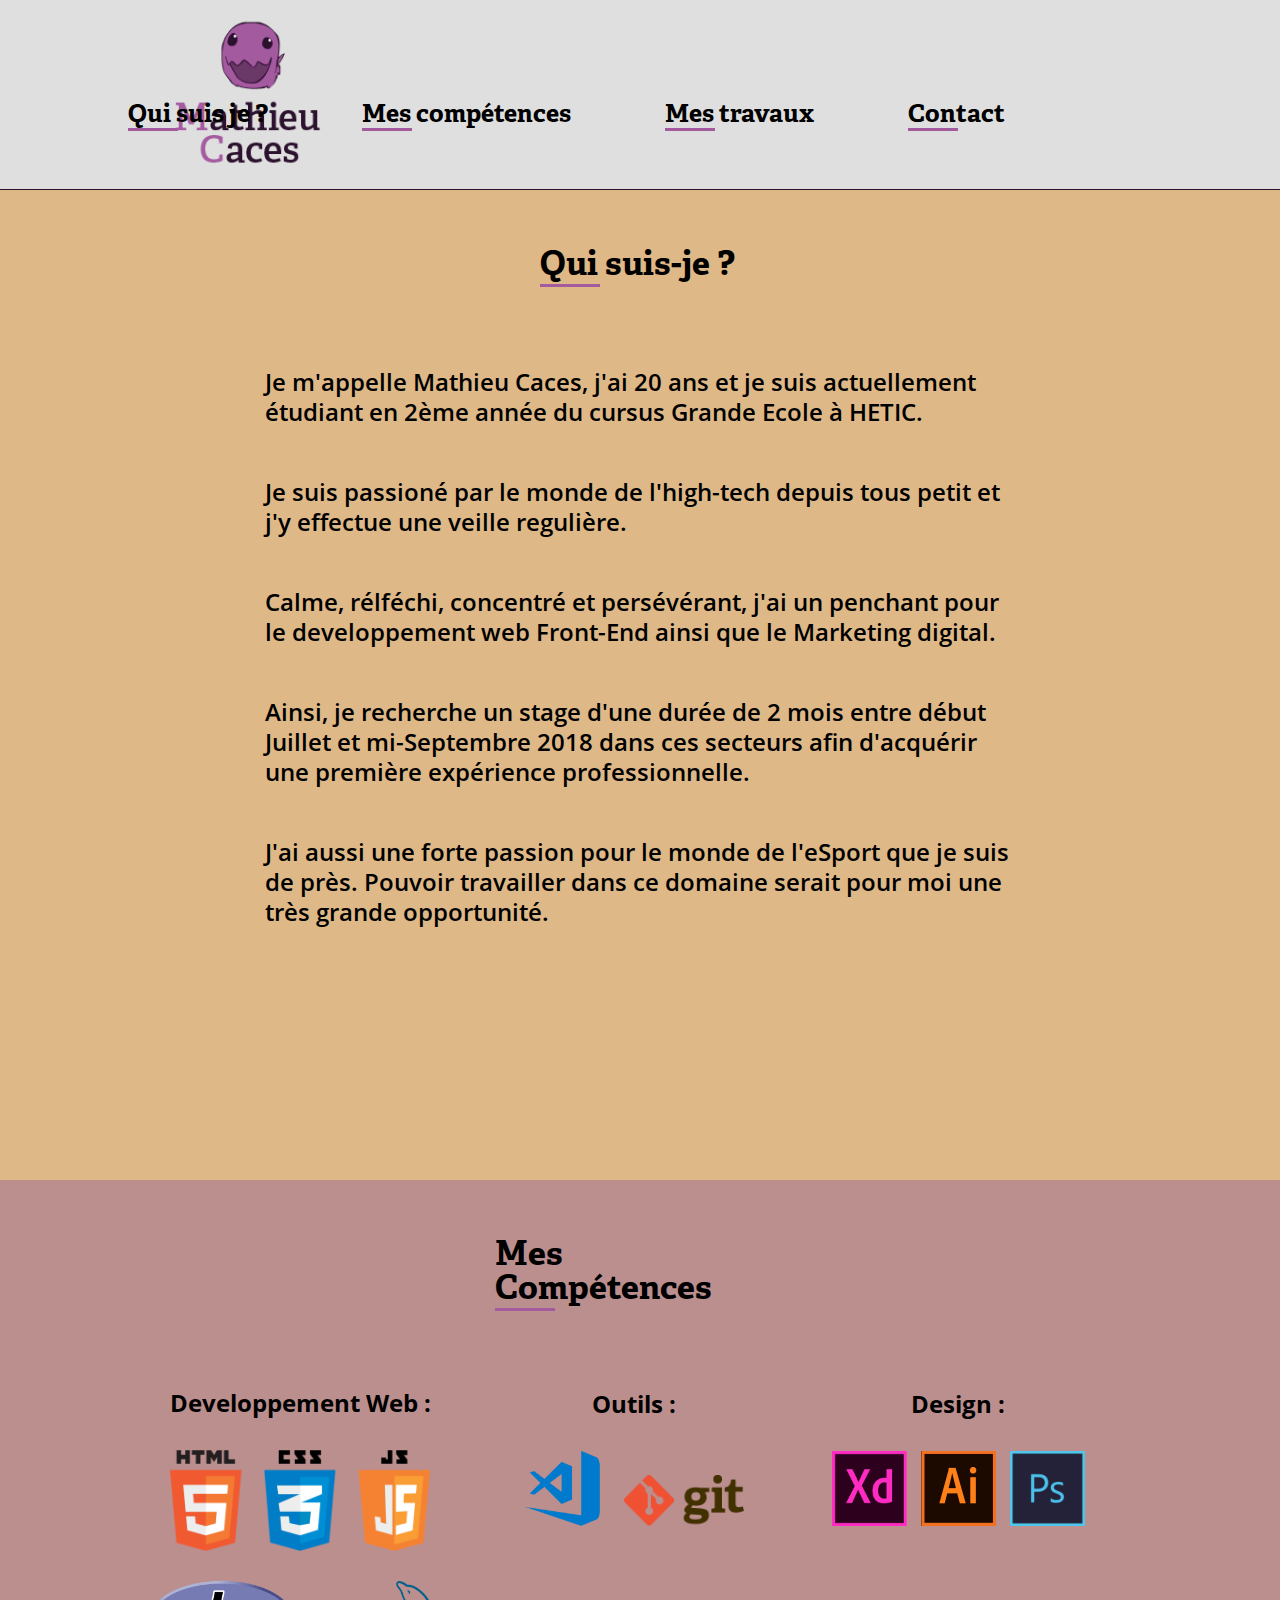
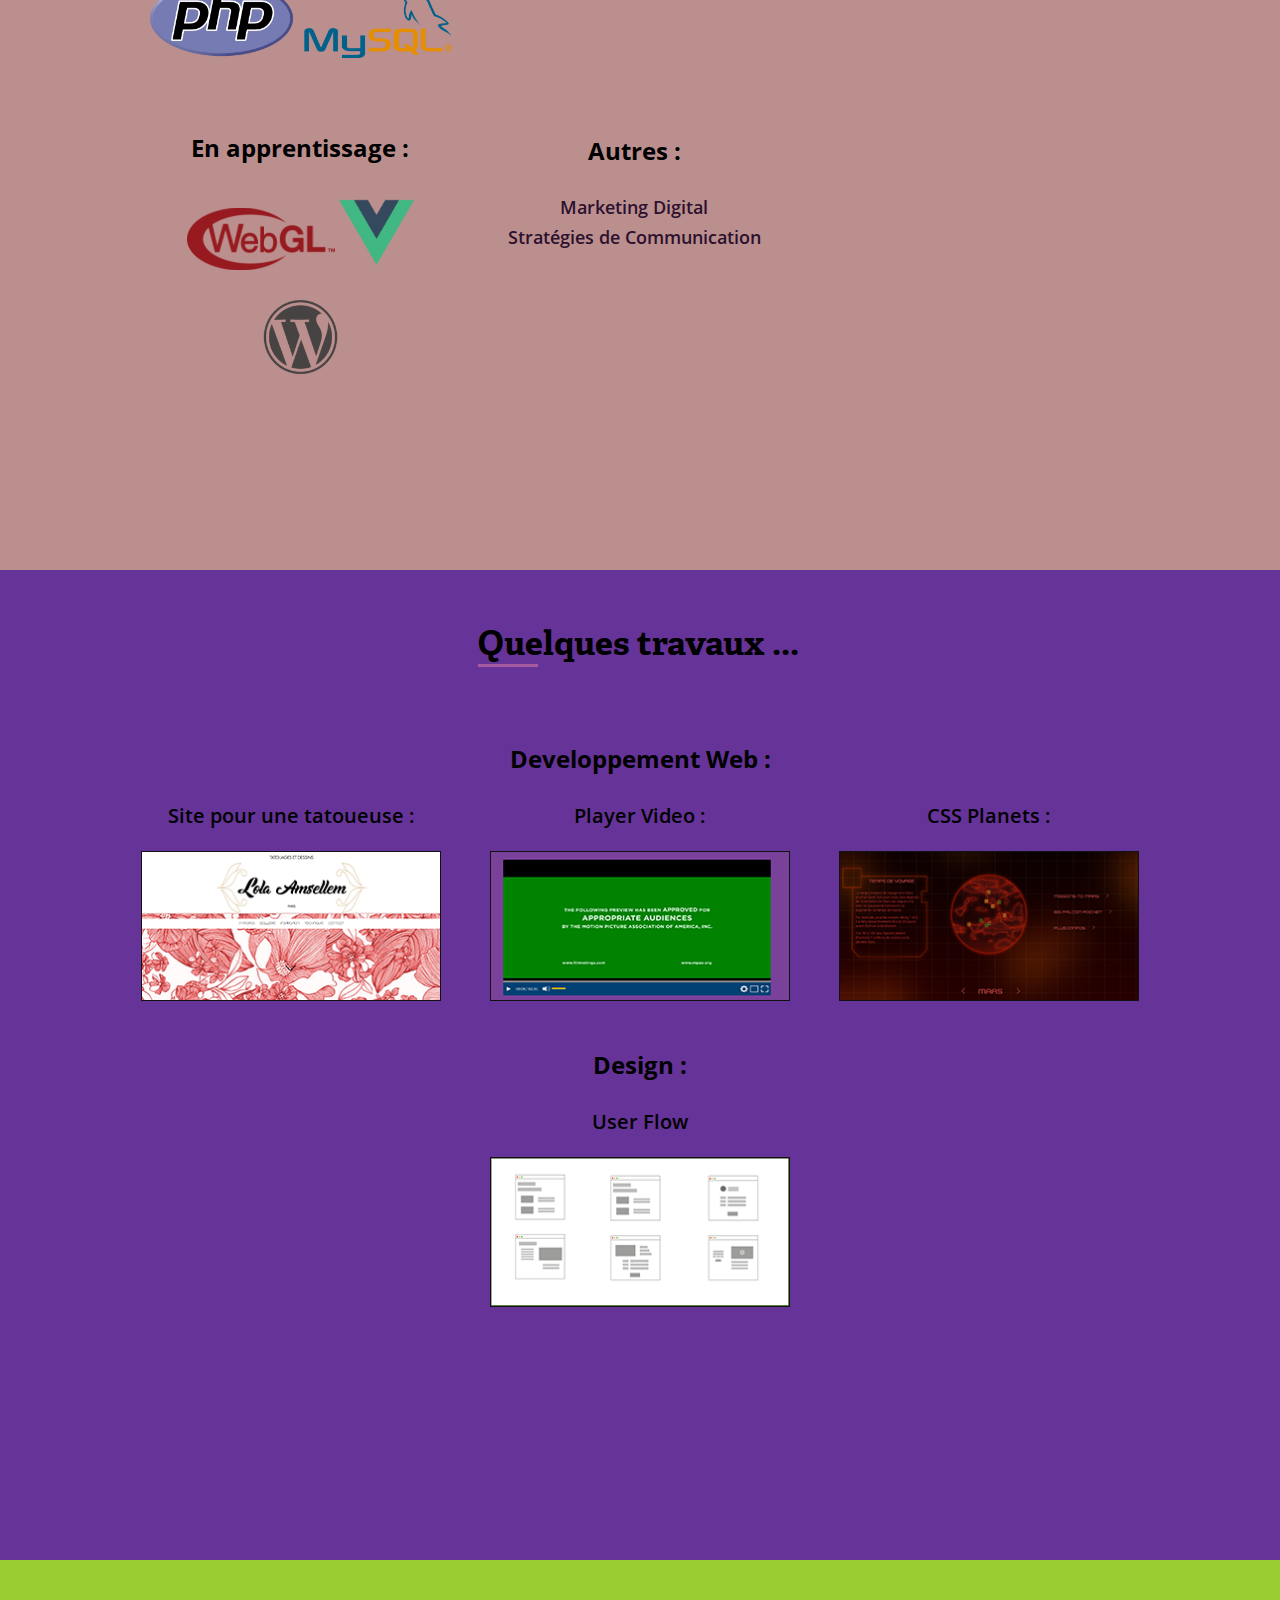
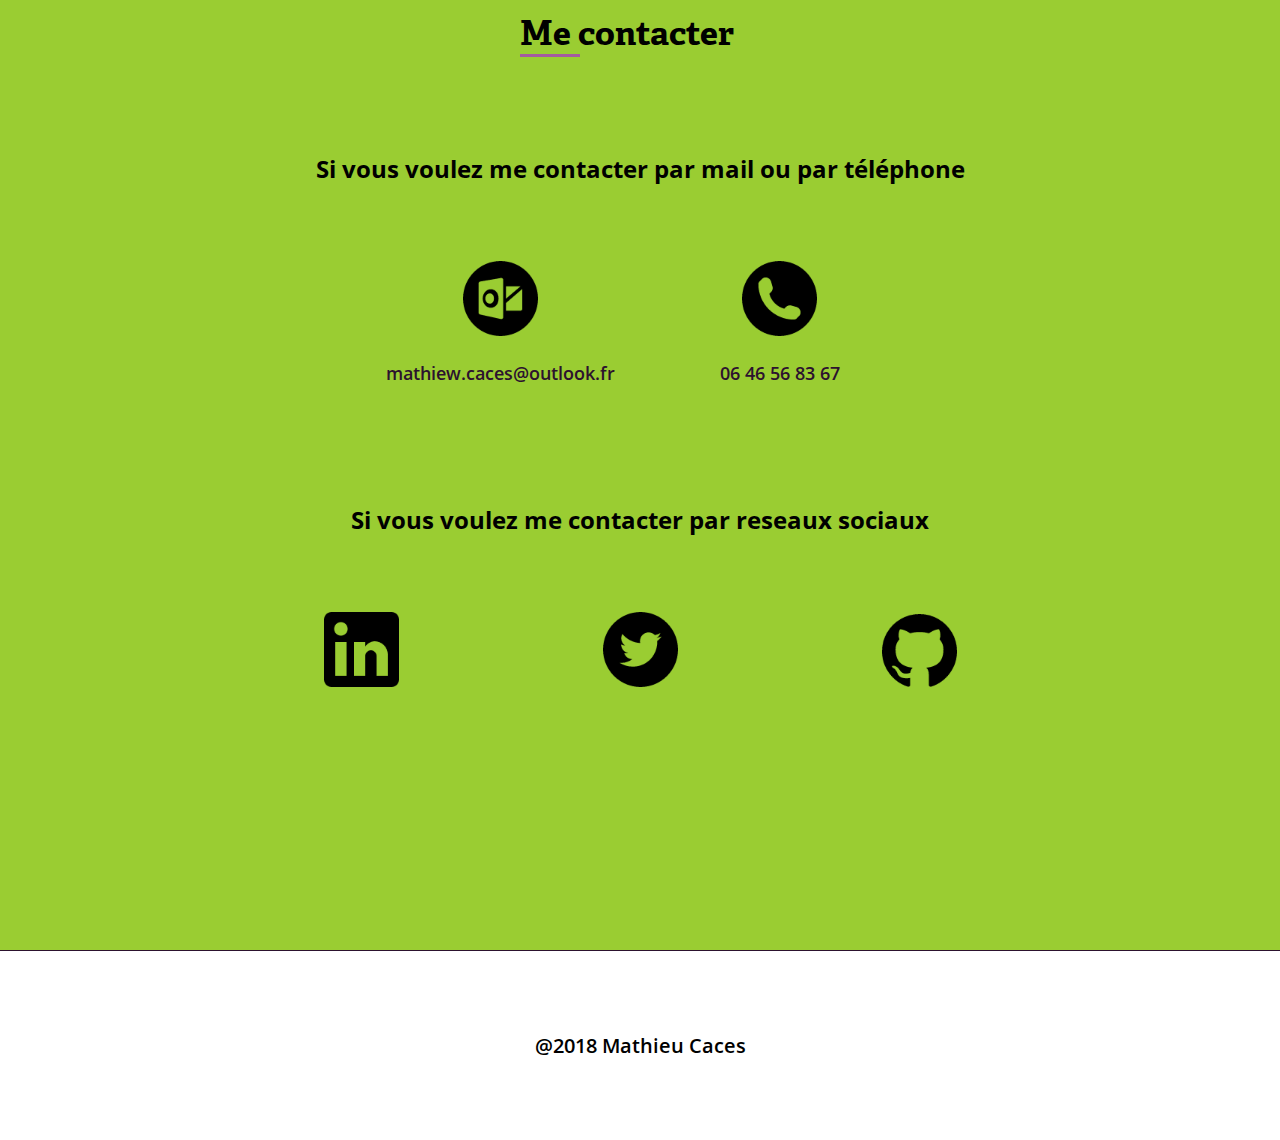
==== commit 0b0e017b: "CSS 3.0, add pages works" ====
--- a/index.html
+++ b/index.html
@@ -15,7 +15,7 @@
     <header class="header">
         <div class="container">
             <div class="logo-section">
-                <img src="images/monLogo.png" alt="Logo">
+                <a href="index.html"><img src="images/monLogo.png" alt="Logo"></a>
             </div>
             <div class="menu-section">
                 <ul class="menu">
@@ -148,19 +148,19 @@
                     <div class="work work-1">
                         <h3 class="title">Site pour une tatoueuse :</h3>
                         <div class="preview">
-                            <img src="" alt="" class="view">
+                            <a href="pages/lolaamsellem/index.html" target="_blank"><img src="images/preview lola.png" alt="Website Tatoo Artist" class="view"></a>
                         </div>
                     </div>
                     <div class="work work-2">
                         <h3 class="title">Player Video :</h3>
                         <div class="preview">
-                            <img src="" alt="" class="view">
+                            <a href="pages/player_video/index.html" target="_blank"><img src="images/preview player video.png" alt="Player Video" class="view"></a>
                         </div>
                     </div>
                     <div class="work work-3">
                         <h3 class="title">CSS Planets :</h3>
                         <div class="preview">
-                            <img src="" alt="" class="view">
+                            <a href="pages/SpaceX/page_mars/index.html" target="_blank"><img src="images/preview css planets.png" alt="CSS Planets" class="view"></a>
                         </div>
                     </div>
                 </div>
@@ -170,7 +170,7 @@
                     <div class="work work-1">
                         <h3 class="title">User Flow</h3>
                         <div class="preview">
-                            <img src="" alt="" class="view">
+                            <a href="pages/userFlow.html"><img src="images/preview user flow.png" alt="User Flow" class="view"></a>
                         </div>
                     </div>
                 </div>
@@ -184,19 +184,31 @@
             </div>
             <div class="section contact-1">
                 <h2 class="title">Si vous voulez me contacter par mail ou par téléphone</h2>
-                <p class="help">Cliquer pour afficher :</p>
+                <!-- <p class="help">Cliquer pour afficher :</p> -->
                 <div class="items">
-                    <img src="images/outlook.png" alt="Mail" class="mail contact-icon">
-                    <img src="images/phone.png" alt="Phone" class="phone contact-icon">
+                    <div class="container-1 container">
+                        <img src="images/outlook.png" alt="Mail" class="mail contact-icon">
+                        <div class="info">mathiew.caces@outlook.fr</div>
+                    </div>
+                    <div class="container-2 container">
+                        <img src="images/phone.png" alt="Phone" class="phone contact-icon">
+                        <div class="info">06 46 56 83 67</div>
+                    </div>
                 </div>
             </div>
             <div class="section contact-2">
-                <h2 class="title">Si vous voulez me contacter vers mes reseaux sociaux</h2>
-                <p class="help">Cliquer pour afficher :</p>
+                <h2 class="title">Si vous voulez me contacter par reseaux sociaux</h2>
+                <!-- <p class="help">Cliquer pour afficher :</p> -->
                 <div class="items">
-                    <img src="images/linkedin-logo.png" alt="Linkedin" class="linkedin contact-icon">
-                    <img src="images/twitter-logo-button.png" alt="Twitter" class="twitter contact-icon">
-                    <img src="images/github-logo.png" alt="Github" class="github contact-icon">
+                    <div class="container-3 container">
+                        <a href="https://www.linkedin.com/in/mathieu-caces/" target="_blank"><img src="images/linkedin-logo.png" alt="Linkedin" class="linkedin contact-icon"></a>
+                    </div>
+                    <div class="container-4 container">
+                        <a href="https://twitter.com/mathieu_caces" target="_blank"><img src="images/twitter-logo-button.png" alt="Twitter" class="twitter contact-icon"></a>
+                    </div>
+                    <div class="container-5 container">
+                        <a href="https://github.com/mathieucaces" target="_blank"><img src="images/github-logo.png" alt="Github" class="github contact-icon"></a>
+                    </div>
                 </div>
             </div>
         </div>
--- a/styles/style.css
+++ b/styles/style.css
@@ -235,17 +235,19 @@
 
 .main .section-2 .others {
     position: relative;
-    bottom: 131px;
+    bottom: 132px;
 }
 
 .main .section-2 .others .abil {
     font-family: 'Open Sans';
-    font-size: 20px;
+    font-size: 18px;
+    color: #2c122e;
 }
 
 .main .section-2 .others .a-1 {
     margin-bottom: 12px;
 }
+
 
 /***** RESPONSIVE  *****/
 
@@ -350,15 +352,15 @@
 }
 
 .main .section-4 .section {
-    width: 1000px;
+    width: 1200px;
     margin-left: auto;
     margin-right: auto;
     text-align: center;
 }
 
 .main .section-4 .contact-1 {
-    margin-top: 80px;
-    margin-bottom: 120px;
+    margin-top: 100px;
+    margin-bottom: 125px;
 }
 
 .main .section-4 .section .title {
@@ -367,14 +369,30 @@
     margin-bottom: 40px;
 }
 
-.main .section-4 .section .help {
+/* .main .section-4 .section .help {
     margin-bottom: 30px;
     font-family: 'Open Sans Italic';
     font-size: 18px;
-}
-
-.main .section-4 .mail, .linkedin, .twitter {
-    margin-right: 120px;
+} */
+
+.main .section-4 .container {
+    display: inline-block;
+    text-align: center;
+    margin-top: 40px;
+    width: 275px;
+}
+
+
+.main .section-4 img {
+    width: 75px;
+}
+
+
+.main .section-4 .info {
+    font-family: 'Open Sans';
+    font-size: 18px;
+    margin-top: 25px;
+    color: #2c122e;
 }
 
 
@@ -387,13 +405,51 @@
 \*------------------------------------*/
 
 .footer {
-    height:105px;
-
+    height:190px;
+    border-top: solid 1px #2c122e;
     text-align: center;
 }
 
 .footer .creator {
     margin-top: 85px;
     font-family: 'Open Sans';
-    font-size: 18px;
+    font-size: 20px;
+}
+
+
+
+/*------------------------------------*\
+  #USER FLOW PAGE
+\*------------------------------------*/
+
+.main-user-flow {
+    width: 80%;
+    margin-left: auto;
+    margin-right: auto;
+    text-align: center;
+}
+
+.main-user-flow .title-section {
+    padding-top: 60px;
+    width: 240px;
+    margin-top: 25px;
+    margin-bottom: 50px;
+    margin-left: auto;
+    margin-right: auto;
+    font-family: 'Adelle Bold';
+    font-size: 28px;
+}
+
+.main-user-flow .line {
+    width: 40px;
+    height: 3px;
+    margin-left: 5px;
+    background: #a45a9f;
+}
+
+.main-user-flow .example {
+    font-family: 'Open Sans';
+    font-size: 24px;
+    margin-top: 50px;
+    margin-bottom: 0px;
 }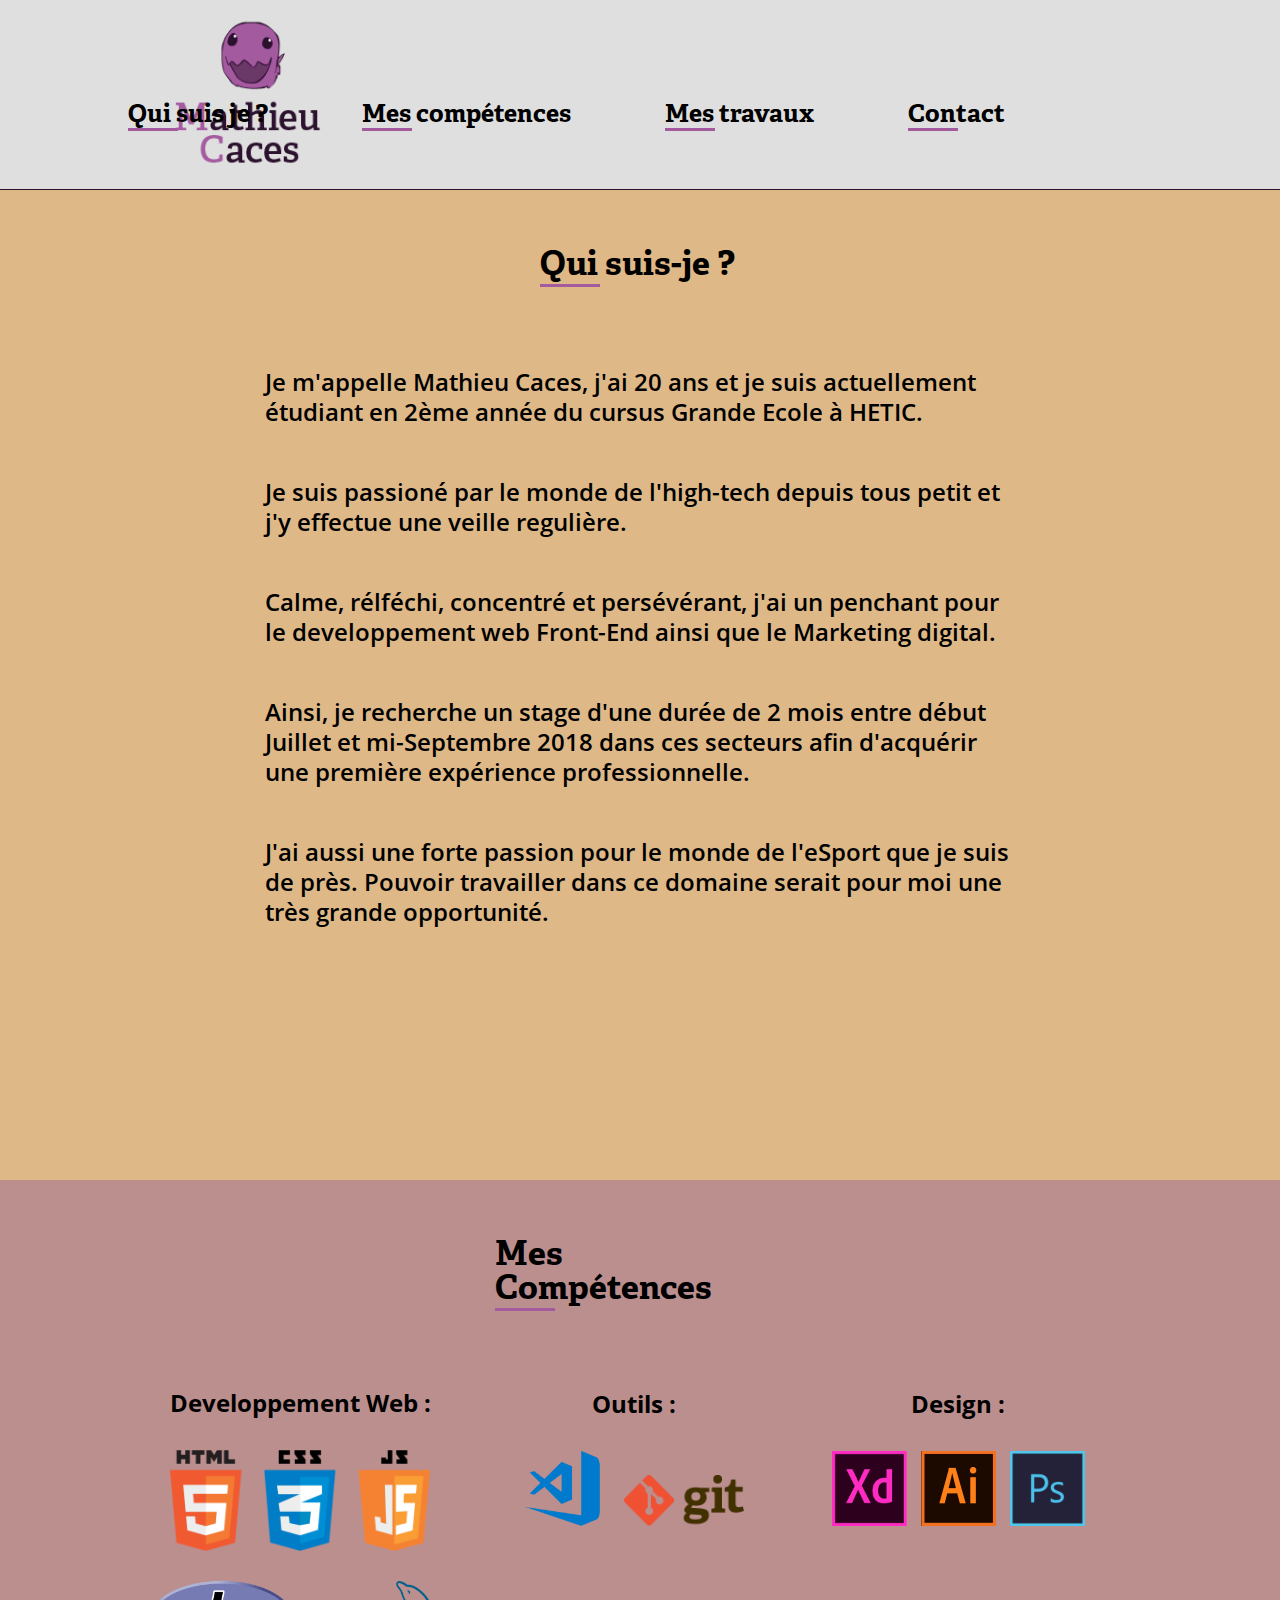
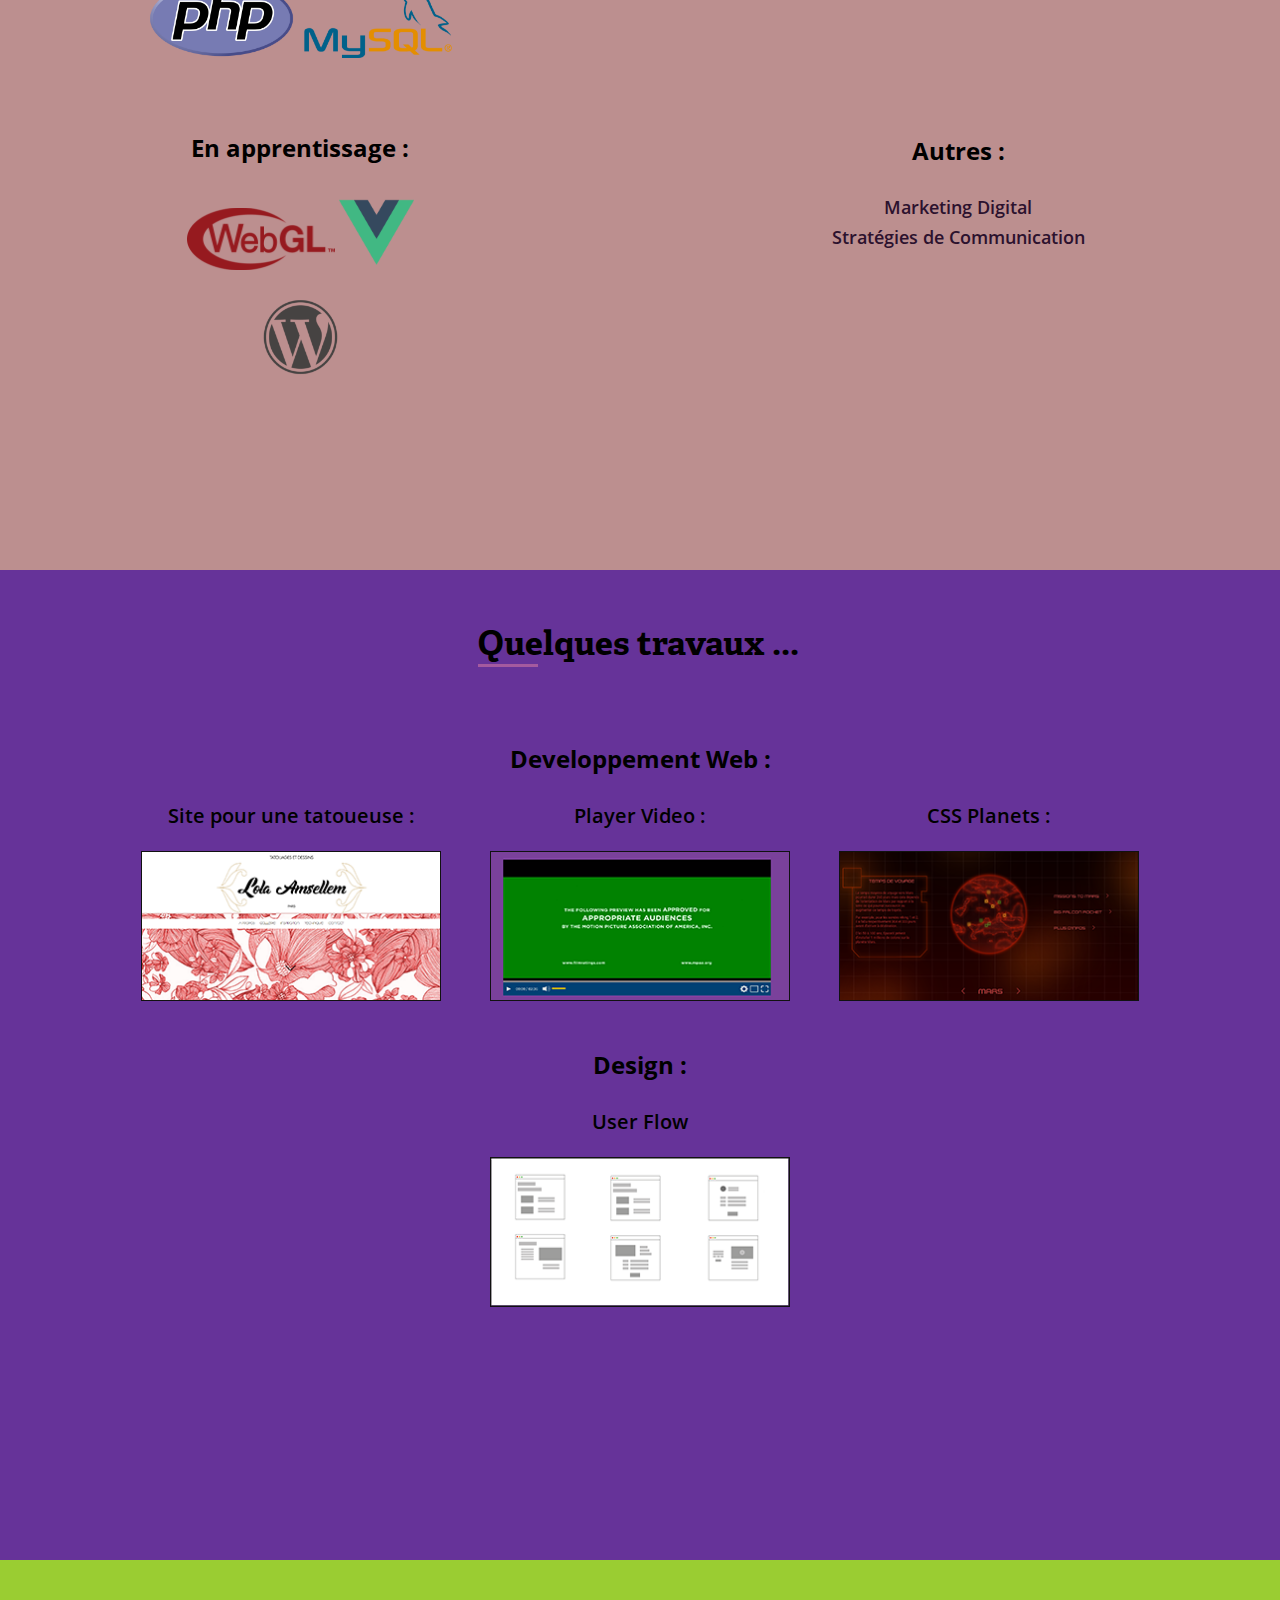
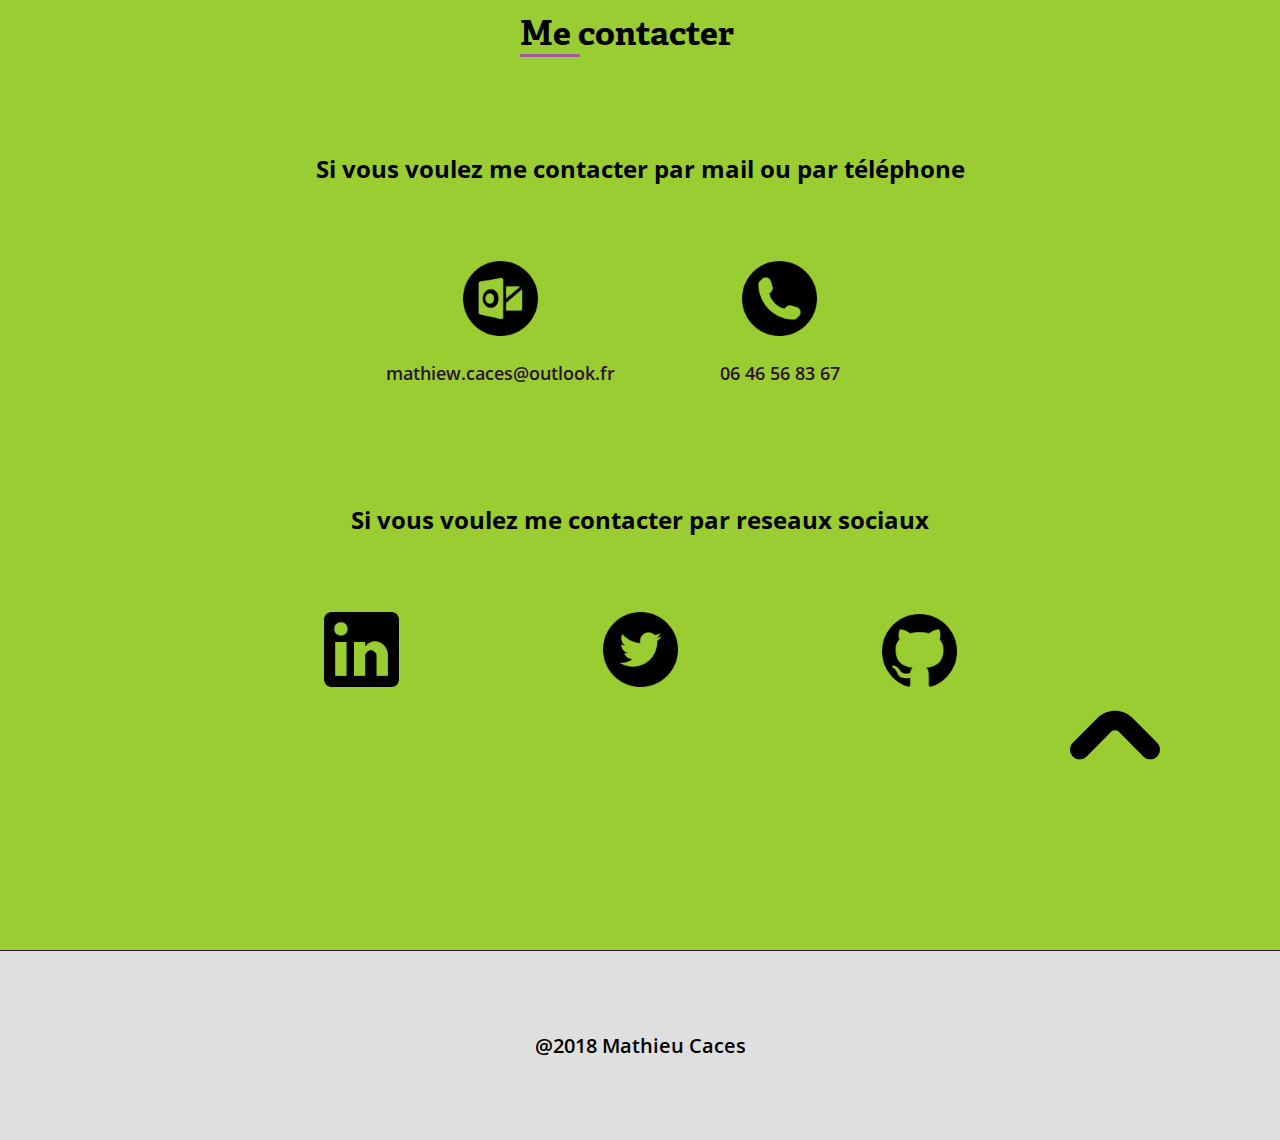
==== commit 61c85865: "HTML Fix" ====
--- a/index.html
+++ b/index.html
@@ -12,7 +12,7 @@
 </head>
 <body>
     <!-- header -->
-    <header class="header">
+    <header class="header" id="header">
         <div class="container">
             <div class="logo-section">
                 <a href="index.html"><img src="images/monLogo.png" alt="Logo"></a>
@@ -72,6 +72,9 @@
                     serait pour moi une très grande opportunité.
                 </p>
             </div>
+            <!-- <div class="back-top">
+                <a href="#header"><img src="images/upwards-arrow.svg" alt="back top" class="arrow"></a>
+            </div> -->
         </div>
         <!-- item 2 - abilities -->
         <div id="section-2" class="section-2">
@@ -126,7 +129,9 @@
                         </div>
                     </div>
                 </div>
-
+                <div class="section vide">
+                    <!-- for create space  -->
+                </div>
                 <div class="section others">
                     <h2 class="title">Autres :</h2>
                     <div class="abil">
@@ -135,6 +140,9 @@
                     </div>
                 </div>
             </div>
+            <!-- <div class="back-top">
+                <a href="#header"><img src="images/upwards-arrow.svg" alt="back top" class="arrow"></a>
+            </div> -->
         </div>
         <!-- item 3 - works -->
         <div id="section-3" class="section-3">
@@ -170,11 +178,14 @@
                     <div class="work work-1">
                         <h3 class="title">User Flow</h3>
                         <div class="preview">
-                            <a href="pages/userFlow.html"><img src="images/preview user flow.png" alt="User Flow" class="view"></a>
-                        </div>
-                    </div>
-                </div>
-            </div>
+                            <a href="pages/userFlow.html" target="_blank"><img src="images/preview user flow.png" alt="User Flow" class="view"></a>
+                        </div>
+                    </div>
+                </div>
+            </div>
+            <!-- <div class="back-top">
+                <a href="#header"><img src="images/upwards-arrow.svg" alt="back top" class="arrow"></a>
+            </div> -->
         </div>
         <!-- item 4 - contact -->
         <div id="section-4" class="section-4">
@@ -211,6 +222,9 @@
                     </div>
                 </div>
             </div>
+            <div class="back-top">
+                <a href="#header"><img src="images/upwards-arrow.svg" alt="back top" class="arrow"></a>
+            </div>
         </div>
     </main>
     <!-- footer -->
--- a/styles/style.css
+++ b/styles/style.css
@@ -92,6 +92,7 @@
     margin-right: 90px;
 }
 
+
 /***** RESPONSIVE  *****/
 
 
@@ -141,6 +142,12 @@
     line-height: 30px;
 }
 
+.back-top {
+    float: right;
+    margin-right: 120px;
+    width: 90px;
+}
+
 /***** RESPONSIVE  *****/
 
 
@@ -289,7 +296,6 @@
 .main .section-3 .preview {
     width: 300px;
     height: 150px;
-    background: chartreuse;
     border: 1px solid #111;
 }
 
@@ -383,7 +389,7 @@
 }
 
 
-.main .section-4 img {
+.main .section-4 .items img {
     width: 75px;
 }
 
@@ -408,6 +414,7 @@
     height:190px;
     border-top: solid 1px #2c122e;
     text-align: center;
+    background: #dfdfdf;
 }
 
 .footer .creator {
@@ -422,7 +429,7 @@
   #USER FLOW PAGE
 \*------------------------------------*/
 
-.main-user-flow {
+.main-user-flow .container {
     width: 80%;
     margin-left: auto;
     margin-right: auto;
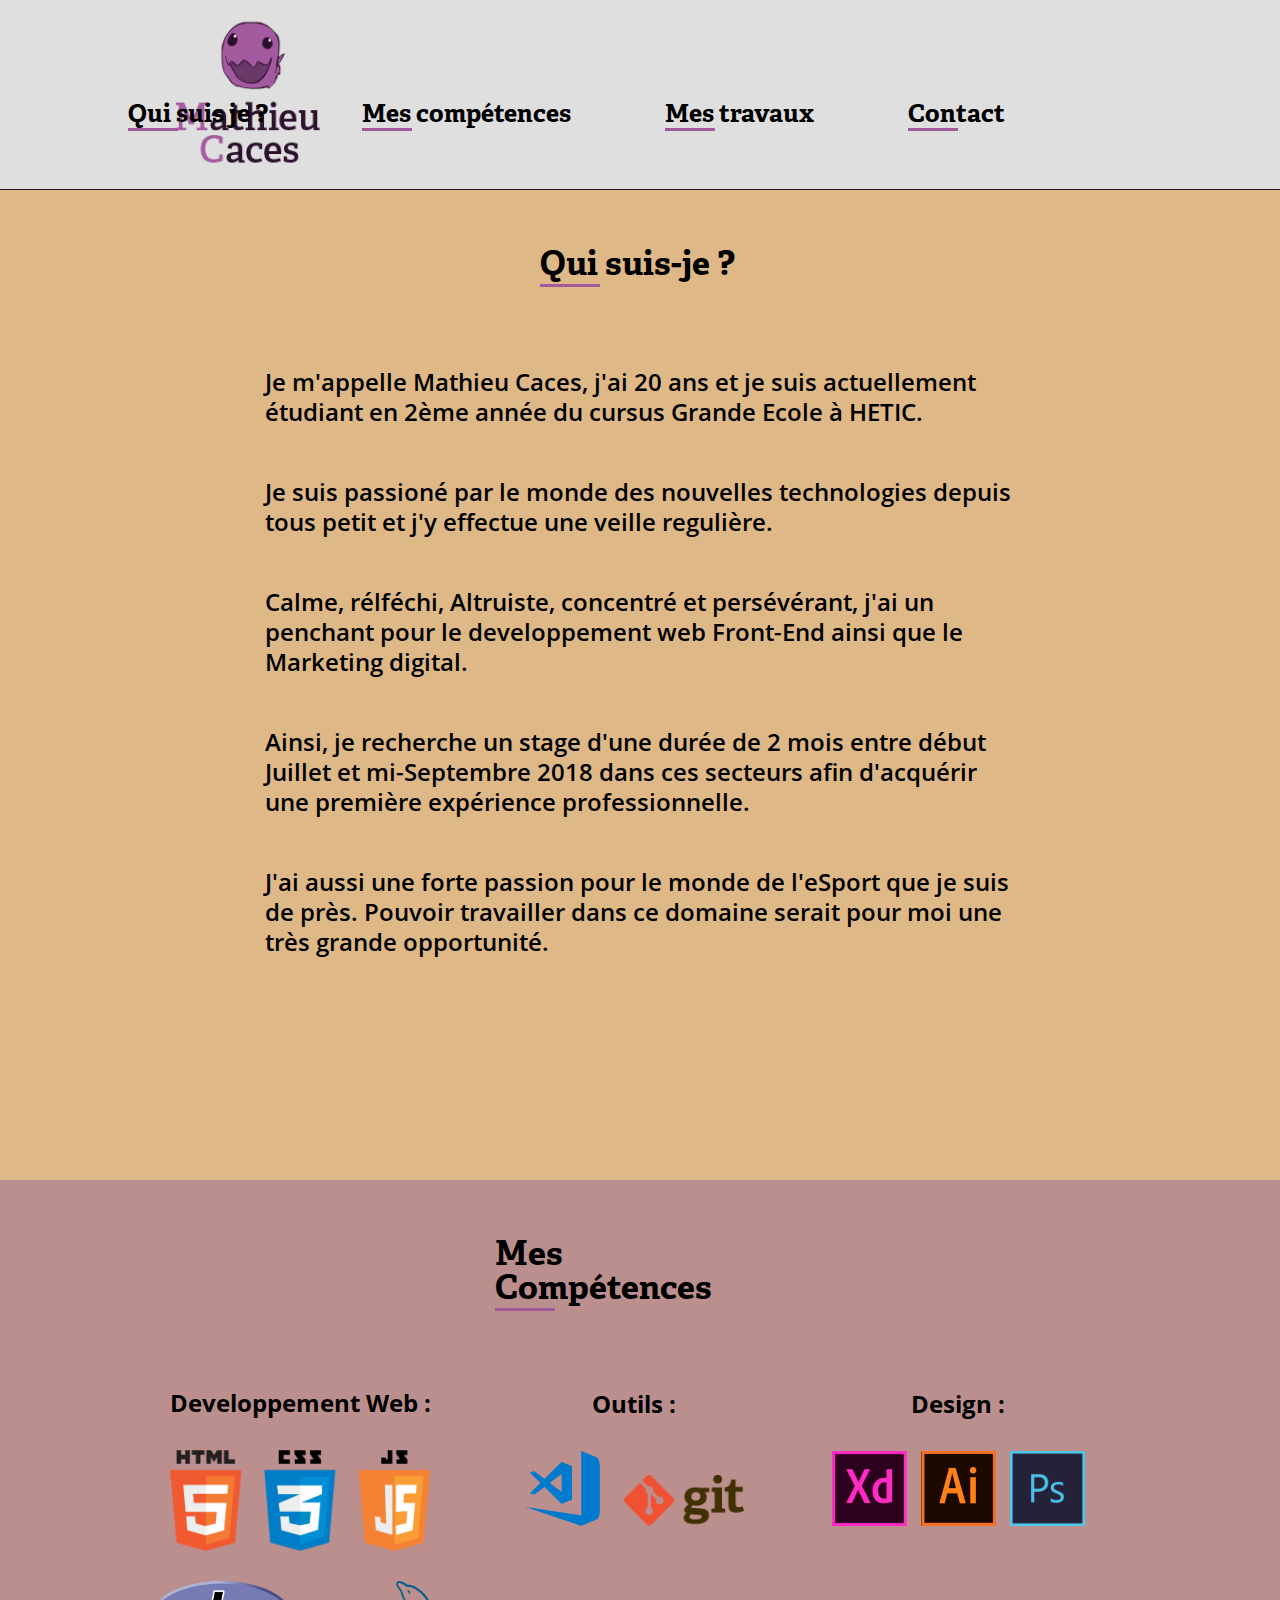
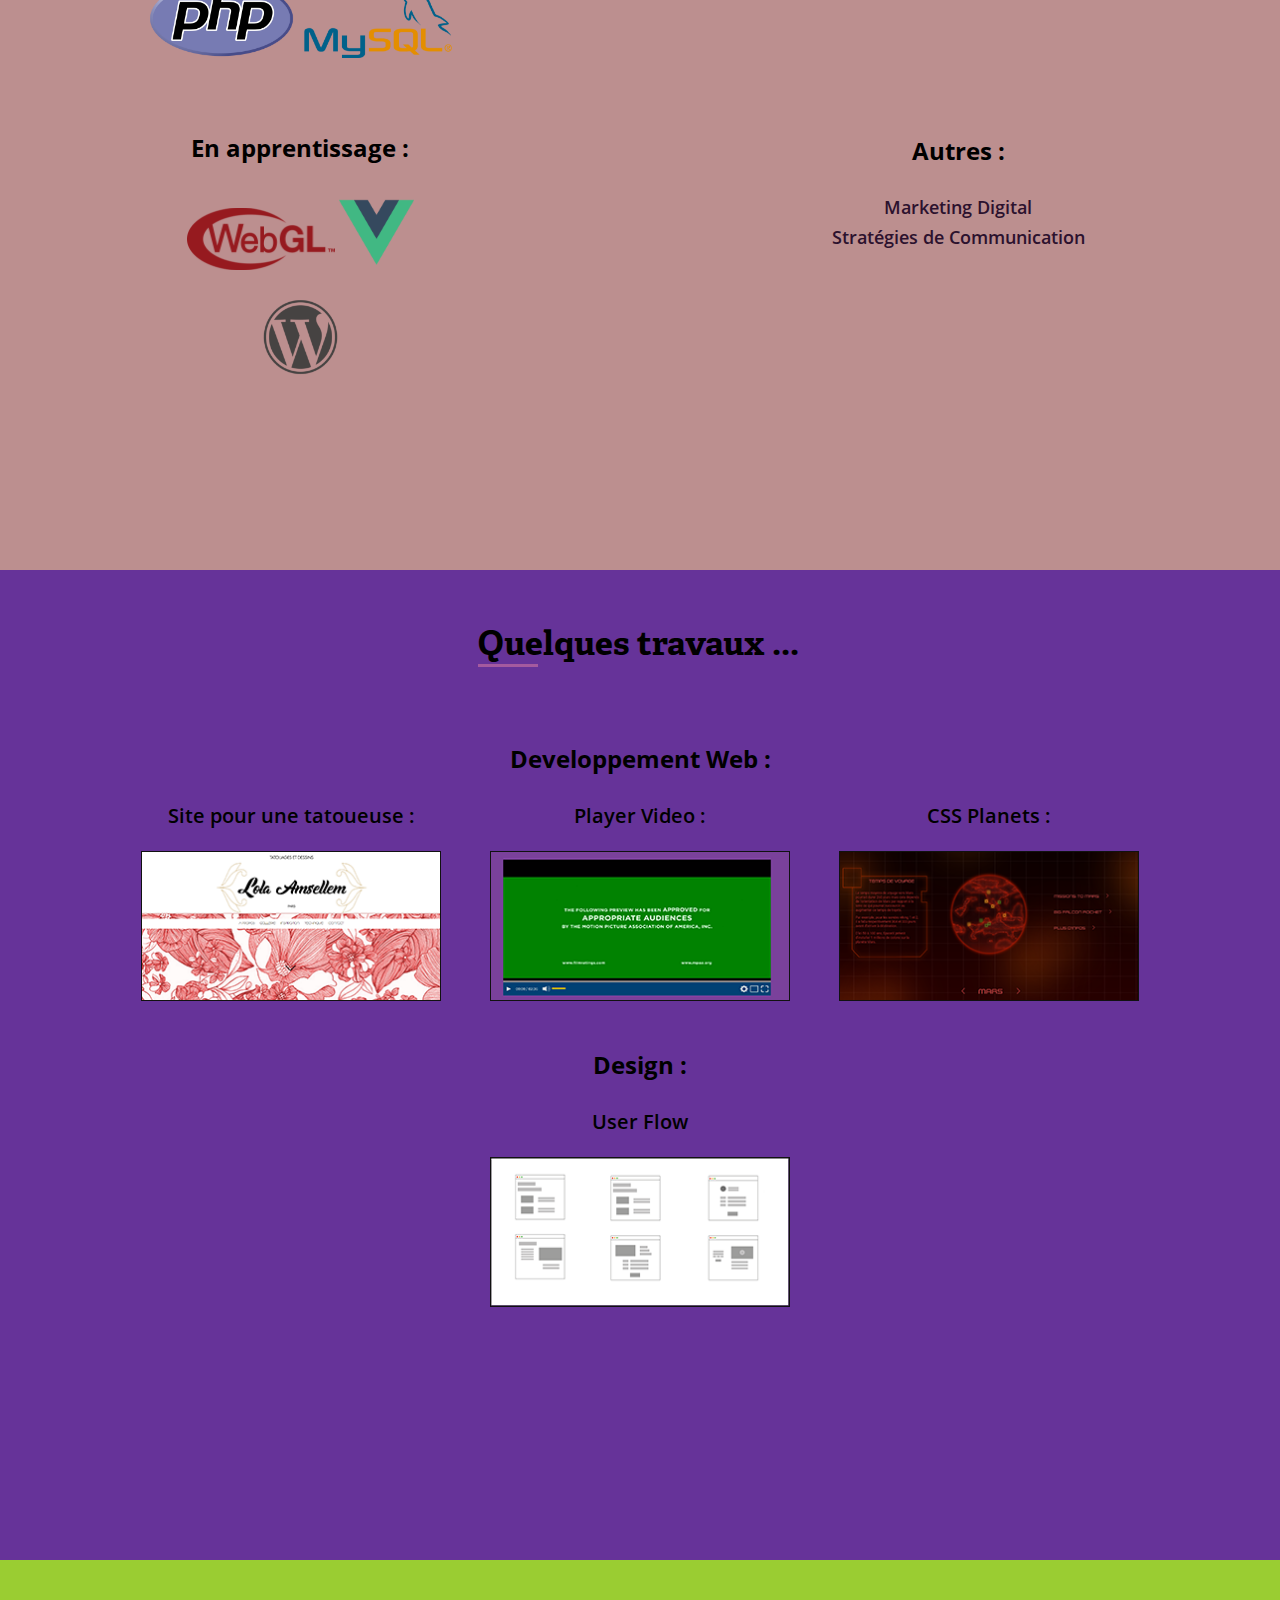
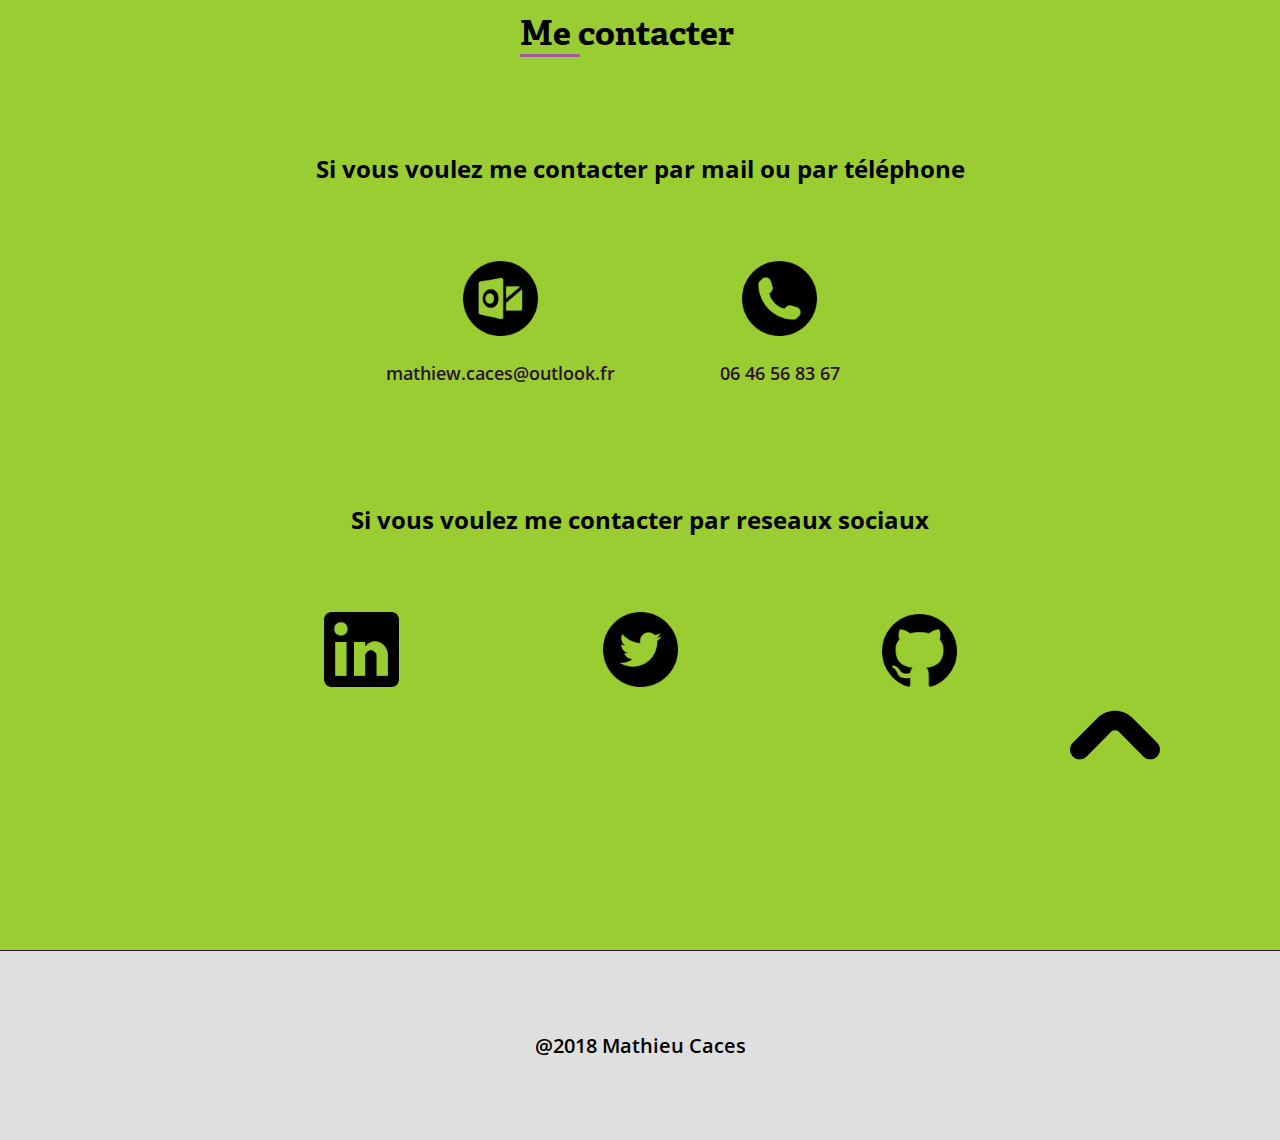
==== commit a9d03b4c: "change id index" ====
--- a/index.html
+++ b/index.html
@@ -4,6 +4,14 @@
     <meta charset="UTF-8">
     <meta name="viewport" content="width=device-width, initial-scale=1.0">
     <meta http-equiv="X-UA-Compatible" content="ie=edge">
+    <!-- favicon -->
+    <link rel="apple-touch-icon" sizes="180x180" href="favicon/apple-touch-icon.png">
+    <link rel="icon" type="image/png" sizes="32x32" href="favicon/favicon-32x32.png">
+    <link rel="icon" type="image/png" sizes="16x16" href="favicon/favicon-16x16.png">
+    <link rel="manifest" href="favicon/site.webmanifest">
+    <link rel="mask-icon" href="favicon/safari-pinned-tab.svg" color="#828282">
+    <meta name="msapplication-TileColor" content="#dfdfdf">
+    <meta name="theme-color" content="#dfdfdf">
     <!-- reset -->
     <link rel="stylesheet" href="styles/reset.min.css">
     <!-- main stylesheet -->
@@ -20,19 +28,19 @@
             <div class="menu-section">
                 <ul class="menu">
                     <div class="item-1 item">
-                        <a href="#section-1"><li class="name name-1">Qui suis je ?</li></a>
+                        <a href="#Qui-suis-je-?"><li class="name name-1">Qui suis je ?</li></a>
                         <div class="line"></div>
                     </div>
                     <div class="item-2 item">
-                        <a href="#section-2"><li class="name name-2">Mes compétences</li></a>
+                        <a href="#Mes-competences"><li class="name name-2">Mes compétences</li></a>
                         <div class="line"></div>
                     </div>
                     <div class="item-3 item">
-                        <a href="#section-3"><li class="name name-3">Mes travaux</li></a>
+                        <a href="#Mes-travaux"><li class="name name-3">Mes travaux</li></a>
                         <div class="line"></div>
                     </div>
                     <div class="item-4 item">
-                        <a href="#section-4"><li class="name name-4">Contact</li></a>
+                        <a href="#Contact"><li class="name name-4">Contact</li></a>
                         <div class="line"></div>
                     </div>
                 </ul>
@@ -42,7 +50,7 @@
     <!-- body - main -->
     <main class="main">
         <!-- item 1 - me -->
-        <div id="section-1" class="section-1">
+        <div id="Qui-suis-je-?" class="section-1 part">
             <div class="title-section">
                 <h1 class="title">Qui suis-je ?</h1>
                 <div class="line"></div>
@@ -53,12 +61,12 @@
                     étudiant en 2ème année du cursus Grande Ecole à HETIC.
                 </p>
                 <p class="p-2 p">
-                    Je suis passioné par le monde de l'high-tech depuis tous
+                    Je suis passioné par le monde des nouvelles technologies depuis tous
                     petit et j'y effectue une veille regulière.
 
                 </p>
                 <p class="p-3 p">
-                    Calme, rélféchi, concentré et persévérant, j'ai un penchant
+                    Calme, rélféchi, Altruiste, concentré et persévérant, j'ai un penchant
                     pour le developpement web Front-End ainsi que le Marketing digital.
                 </p>
                 <p class="p-4 p">
@@ -77,7 +85,7 @@
             </div> -->
         </div>
         <!-- item 2 - abilities -->
-        <div id="section-2" class="section-2">
+        <div id="Mes-competences" class="section-2 part">
             <div class="title-section">
                 <h1 class="title">Mes Compétences</h1>
                 <div class="line"></div>
@@ -145,7 +153,7 @@
             </div> -->
         </div>
         <!-- item 3 - works -->
-        <div id="section-3" class="section-3">
+        <div id="Mes-travaux" class="section-3 part">
             <div class="title-section">
                 <h1 class="title">Quelques travaux ...</h1>
                 <div class="line"></div>
@@ -188,7 +196,7 @@
             </div> -->
         </div>
         <!-- item 4 - contact -->
-        <div id="section-4" class="section-4">
+        <div id="Contact" class="section-4 part">
             <div class="title-section">
                 <h1 class="title">Me contacter</h1>
                 <div class="line"></div>
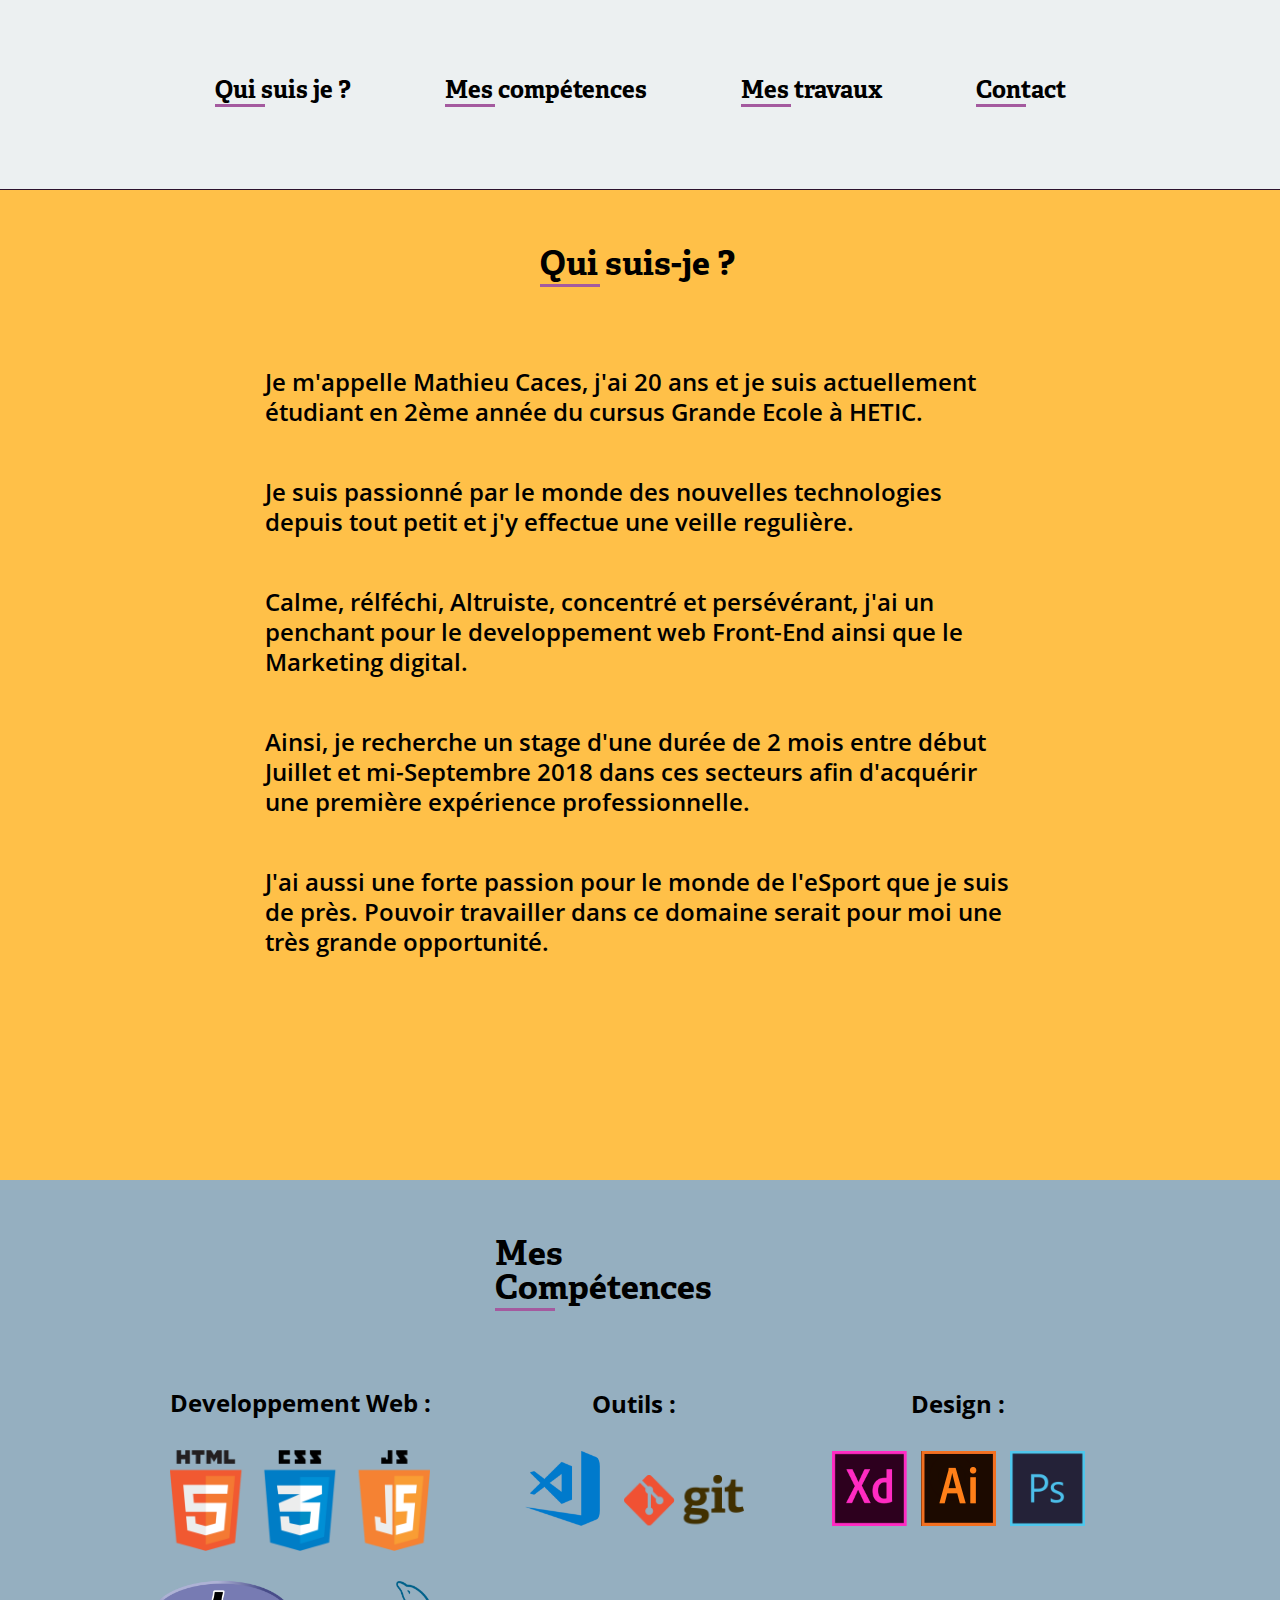
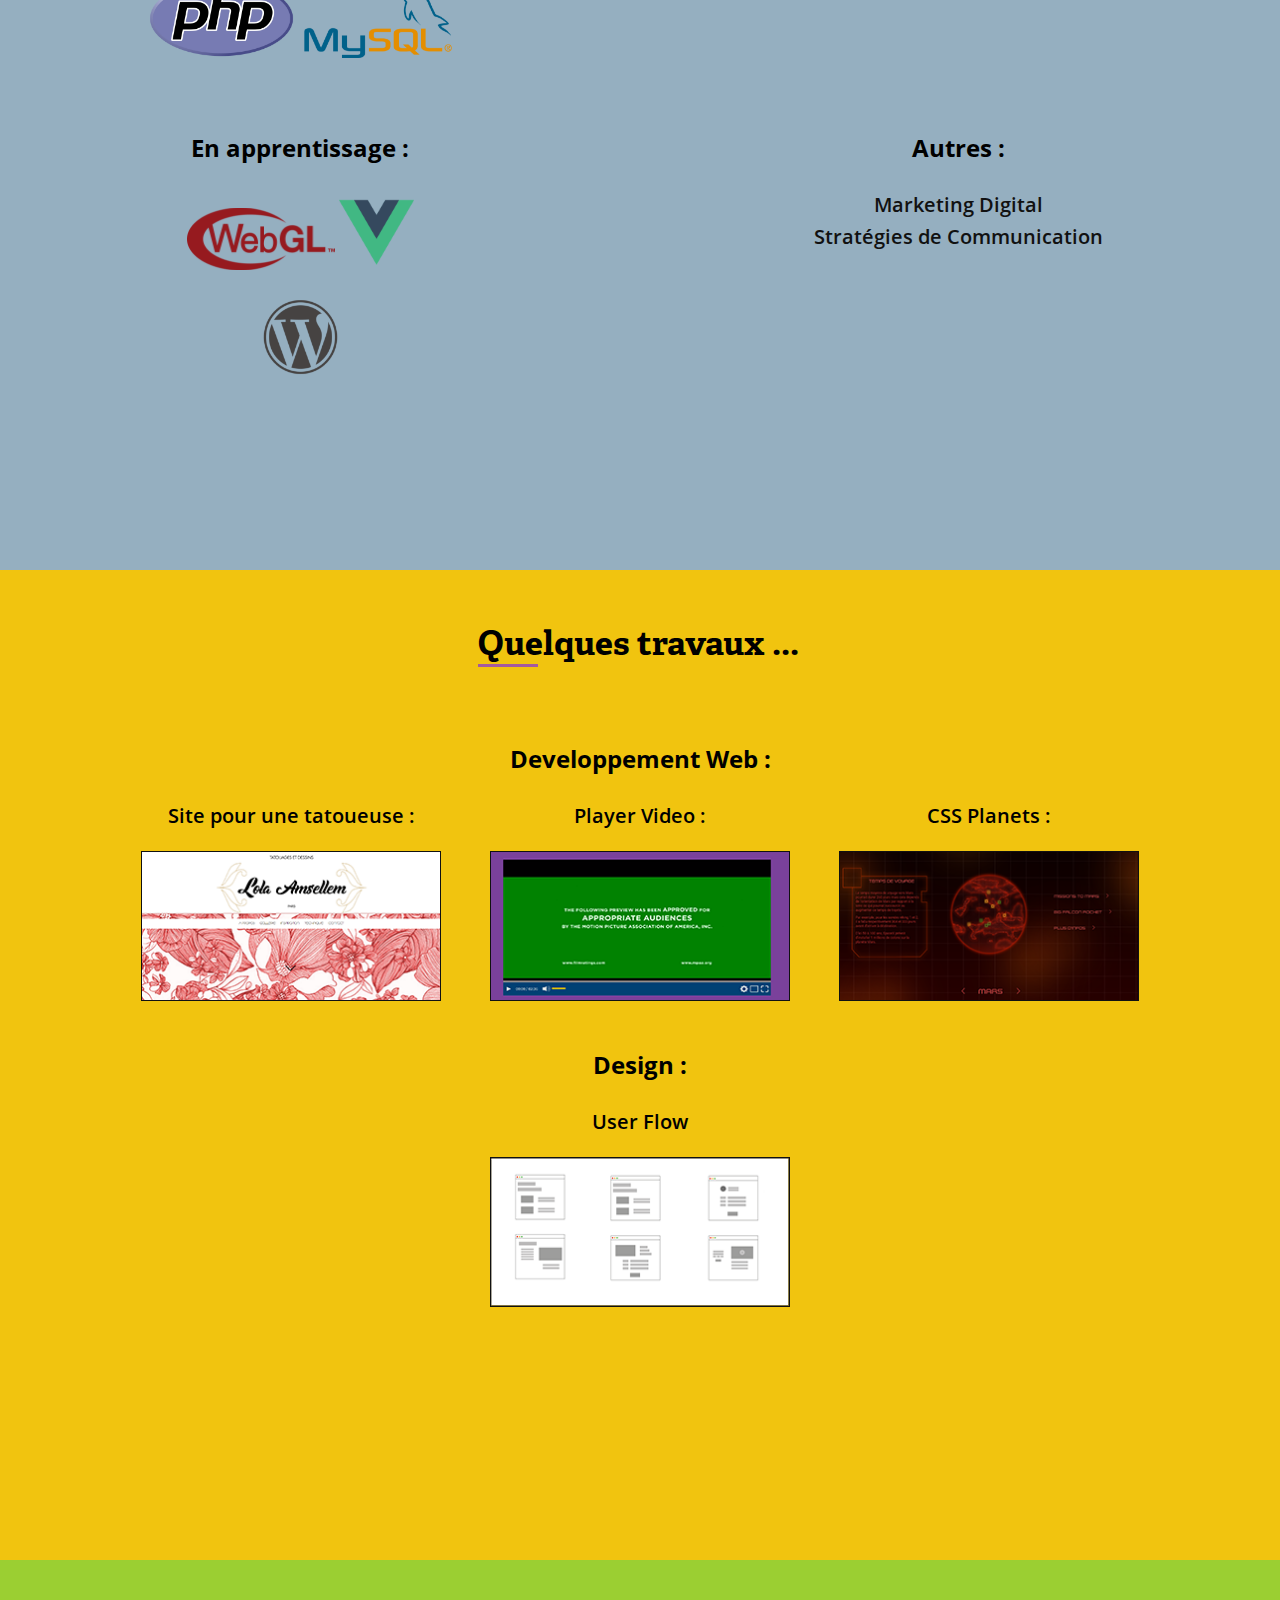
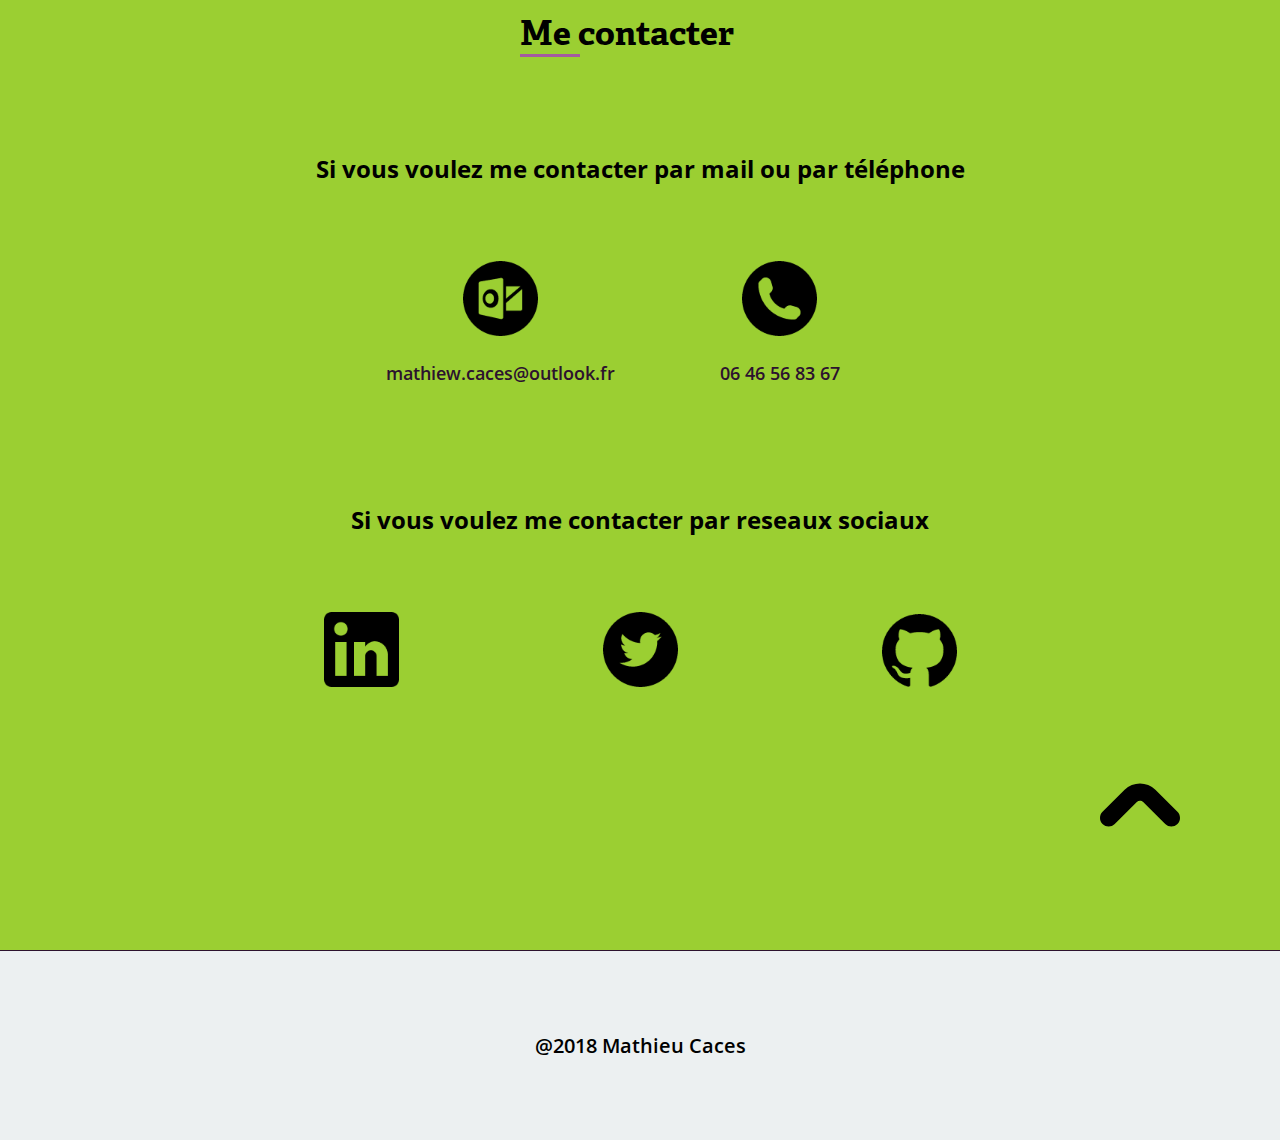
==== commit 09e6c82b: "ajust html, add Iphone SE / 5 responsive" ====
--- a/index.html
+++ b/index.html
@@ -61,7 +61,7 @@
                     étudiant en 2ème année du cursus Grande Ecole à HETIC.
                 </p>
                 <p class="p-2 p">
-                    Je suis passioné par le monde des nouvelles technologies depuis tous
+                    Je suis passionné par le monde des nouvelles technologies depuis tout
                     petit et j'y effectue une veille regulière.
 
                 </p>
--- a/styles/style.css
+++ b/styles/style.css
@@ -47,7 +47,7 @@
 \*------------------------------------*/
 
 .header {
-    background: #dfdfdf;
+    background: #ecf0f1;
     width: 100%;
     height: 190px;
     border-bottom: 1px solid #2c122e;
@@ -69,7 +69,6 @@
 
 
 .header .menu-section {
-
     display: inline-block;
     position: relative;
     bottom: 62px;
@@ -95,20 +94,166 @@
 
 /***** RESPONSIVE  *****/
 
-
+/* iPhone 5, 5S, 5C and 5SE  */
+@media only screen
+  and (min-device-width: 320px)
+  and (max-device-width: 568px) {
+    .header .logo-section {
+        display: none;
+    }
+
+    .header .menu-section {
+        margin-top: 15px;
+        bottom: 0;
+        text-align: center;
+    }
+
+    .header .menu-section .item {
+        display: inline-block;
+        text-align: center;
+        font-family: 'Adelle Bold';
+        font-size: 18px;
+    }
+
+    .header .menu-section .item-1, .item-2, .item-3 {
+        margin-right: 15px;
+        margin-top: 25px;
+    }
+
+    .header .line {
+        width: 25px;
+        height: 2px;
+    }
+}
+
+/* Smartphones */
+@media only screen
+  and (min-device-width: 359px)
+  and (max-device-width: 767px) {
+    .header .logo-section {
+        display: none;
+    }
+
+    .header .menu-section {
+        margin-top: 40px;
+        bottom: 0;
+        text-align: center;
+    }
+
+    .header .menu-section .item {
+        display: inline-block;
+        text-align: center;
+        font-family: 'Adelle Bold';
+        font-size: 18px;
+    }
+
+    .header .menu-section .item-1, .item-2, .item-3 {
+        margin-right: 15px;
+        margin-top: 25px;
+    }
+
+    .header .line {
+        width: 25px;
+        height: 2px;
+    }
+}
+
+/* Tablets */
+@media only screen
+  and (min-device-width: 768px)
+  and (max-device-width: 1023px) {
+    .header .logo-section {
+        display: none;
+    }
+
+    .header .menu-section {
+        margin-top: 80px;
+        bottom: 0;
+        text-align: center;
+    }
+
+    .header .menu-section .item {
+        display: inline-block;
+        text-align: center;
+        font-family: 'Adelle Bold';
+        font-size: 22px;
+    }
+
+    .header .menu-section .item-1, .item-2, .item-3 {
+        margin-right: 25px;
+    }
+
+    .header .line {
+        width: 30px;
+        height: 3px;
+        background: #a45a9f;
+    }
+}
+
+/* Large Tablets */
+@media only screen
+  and (min-device-width: 1024px)
+  and (max-device-width: 1199px) {
+
+    .header .container{
+        width: 90%;
+        text-align: center;
+    }
+
+    .header .logo-section {
+        display: none;
+    }
+
+    .header .menu-section {
+        bottom: 0;
+        margin-top: 80px;
+    }
+
+    .header .menu-section .item {
+        font-size: 24px;
+    }
+}
+
+/* Laptops 10 - 15 inch */
+@media only screen
+  and (min-device-width: 1200px)
+  and (max-device-width: 1500px) {
+    .header .container{
+        text-align: center;
+    }
+
+    .header .logo-section {
+        display: none;
+    }
+
+    .header .menu-section {
+        bottom: 0;
+        margin-top: 80px;
+    }
+
+
+    .header .menu-section .item {
+        font-size: 24px;
+    }
+}
 
 /*------------------------------------*\
   #MAIN
 \*------------------------------------*/
 
-/*----- SECTION 1  -----*/
-
 .main {
     width: 100%;
-}
+    overflow: hidden;
+}
+
+.main .part {
+    width: 100%;
+}
+
+/*----- SECTION 1  -----*/
 
 .main .section-1 {
-    background: burlywood;
+    background: #ffc048;
     margin-left: auto;
     margin-right: auto;
     /* 940 - padding total of section */
@@ -142,20 +287,88 @@
     line-height: 30px;
 }
 
-.back-top {
-    float: right;
-    margin-right: 120px;
-    width: 90px;
-}
 
 /***** RESPONSIVE  *****/
-
-
+/* iPhone 5, 5S, 5C and 5SE  */
+
+@media only screen
+  and (min-device-width: 320px)
+  and (max-device-width: 568px) {
+    .main .section-1 {
+        height: 100%;
+    }
+
+    .main .section-1 .title-section {
+        font-size: 28px;
+        width: 160px;
+    }
+
+
+    .main .section-1 .text-section {
+        padding-top: 60px;
+        padding-bottom: 20px;
+        width: 260px;
+        margin: auto;
+        font-family: 'Open Sans';
+        font-size: 18px;
+    }
+}
+
+/* Smartphones */
+@media only screen
+  and (min-device-width: 359px)
+  and (max-device-width: 767px) {
+    .main .section-1 {
+        height: 100%;
+    }
+
+    .main .section-1 .title-section {
+        font-size: 28px;
+        width: 160px;
+    }
+
+
+    .main .section-1 .text-section {
+        padding-top: 60px;
+        padding-bottom: 20px;
+        width: 300px;
+        margin: auto;
+        font-family: 'Open Sans';
+        font-size: 18px;
+    }
+}
+
+/* Tablets */
+@media only screen
+  and (min-device-width: 768px)
+  and (max-device-width: 1023px) {
+    .main .section-1 .text-section {
+        padding-top: 80px;
+        width: 600px;
+        margin: auto;
+        font-family: 'Open Sans';
+        font-size: 22px;
+    }
+}
+
+/* Large Tablets
+@media only screen
+  and (min-device-width: 1025px)
+  and (max-device-width: 1199px) {
+
+  } */
+
+/* Laptops 10 - 15 inch
+@media only screen
+  and (min-device-width: 1200px)
+  and (max-device-width: 1500px) {
+
+  } */
 
 /*----- SECTION 2  -----*/
 
 .main .section-2 {
-    background: rosybrown;
+    background: #95afc0;
     margin-left: auto;
     margin-right: auto;
     /* 1130 - padding total of section */
@@ -247,8 +460,8 @@
 
 .main .section-2 .others .abil {
     font-family: 'Open Sans';
-    font-size: 18px;
-    color: #2c122e;
+    font-size: 20px;
+    color: #111;
 }
 
 .main .section-2 .others .a-1 {
@@ -258,12 +471,137 @@
 
 /***** RESPONSIVE  *****/
 
-
+/* iPhone 5, 5S, 5C and 5SE  */
+@media only screen
+  and (min-device-width: 320px)
+  and (max-device-width: 568px) {
+    .main .section-2 {
+        height: 1350px;
+    }
+
+    .main .section-2 .title-section {
+        font-size: 28px;
+        width: 240px;
+    }
+
+    .main .section-2 .abilities {
+        width: 100%;
+        padding-top: 80px;
+        margin-left: auto;
+        margin-right: auto;
+        text-align: center;
+    }
+    .main .section-2 .abilities .vide {
+        display: none;
+    }
+
+    .main .section-2 .abilities .in-learn {
+        position: initial;
+    }
+
+    .main .section-2 .tools {
+        position: initial;
+        margin-top: 50px;
+    }
+
+    .main .section-2 .design {
+        position: initial;
+        margin-top: 50px;
+    }
+
+    .main .section-2 .others {
+        position: initial;
+        margin-top: 30px;
+    }
+}
+
+/* Smartphones */
+@media only screen
+  and (min-device-width: 359px)
+  and (max-device-width: 767px) {
+    .main .section-2 {
+        height: 1350px;
+    }
+
+    .main .section-2 .title-section {
+        font-size: 28px;
+        width: 240px;
+    }
+
+    .main .section-2 .abilities {
+        width: 100%;
+        padding-top: 80px;
+        margin-left: auto;
+        margin-right: auto;
+        text-align: center;
+    }
+    .main .section-2 .abilities .vide {
+        display: none;
+    }
+
+    .main .section-2 .abilities .in-learn {
+        position: initial;
+    }
+
+    .main .section-2 .tools {
+        position: initial;
+        margin-top: 50px;
+    }
+
+    .main .section-2 .design {
+        position: initial;
+        margin-top: 50px;
+    }
+
+    .main .section-2 .others {
+        position: initial;
+        margin-top: 30px;
+    }
+}
+
+/* Tablets */
+@media only screen
+  and (min-device-width: 768px)
+  and (max-device-width: 1023px) {
+    .main .section-2 .abilities {
+        width: 100%;
+        padding-top: 80px;
+        margin-left: auto;
+        margin-right: auto;
+        text-align: center;
+    }
+    .main .section-2 .abilities .vide {
+        display: none;
+    }
+
+    .main .section-2 .abilities .in-learn {
+        position: relative;
+        bottom: 24px;
+    }
+
+    .main .section-2 .abilities .others {
+        bottom: 0px;
+    }
+}
+
+/* Large Tablets
+@media only screen
+  and (min-device-width: 1025px)
+  and (max-device-width: 1199px) {
+
+  } */
+
+/* Laptops 10 - 15 inch
+@media only screen
+  and (min-device-width: 1200px)
+  and (max-device-width: 1500px) {
+
+  } */
 
 /*----- SECTION 3  -----*/
 
 .main .section-3 {
-    background: rebeccapurple;
+    background: #f1c40f;
     margin-left: auto;
     margin-right: auto;
     /* 1130 - padding total of section */
@@ -332,11 +670,107 @@
 /***** RESPONSIVE  *****/
 
 
+/* iPhone 5, 5S, 5C and 5SE  */
+@media only screen
+  and (min-device-width: 320px)
+  and (max-device-width: 568px) {
+    .main .section-3 {
+        height: 1300px;
+    }
+
+    .main .section-3 .title-section {
+        font-size: 28px;
+        width: 270px;
+    }
+
+    .main .section-3 .works {
+        width: 100%;
+    }
+
+    .main .section-3 .work {
+        margin-right: 0;
+        margin-top: 25px;
+    }
+
+    .main .section-3 .web-dev-works .work-1 {
+        position: relative;
+        right: -10px;
+    }
+
+    .main .section-3 .work-3 {
+        display: inline-block;
+        margin-top: 40px;
+    }
+}
+
+/* Smartphones */
+@media only screen
+  and (min-device-width: 359px)
+  and (max-device-width: 767px) {
+    .main .section-3 {
+        height: 1300px;
+    }
+
+    .main .section-3 .title-section {
+        font-size: 28px;
+        width: 270px;
+    }
+
+    .main .section-3 .works {
+        width: 100%;
+    }
+
+    .main .section-3 .work {
+        margin-right: 0;
+        margin-top: 25px;
+    }
+
+    .main .section-3 .web-dev-works .work-1 {
+        position: relative;
+        right: -23px;
+    }
+
+    .main .section-3 .work-3 {
+        display: inline-block;
+        margin-top: 40px;
+    }
+  }
+
+/* Tablets */
+@media only screen
+  and (min-device-width: 768px)
+  and (max-device-width: 1023px) {
+    .main .section-3 {
+        height: 1100px;
+    }
+    .main .section-3 .works {
+        width: 100%;
+    }
+
+    .main .section-3 .work-3 {
+        display: inline-block;
+        margin-top: 40px;
+    }
+}
+
+/* Large Tablets
+@media only screen
+  and (min-device-width: 1025px)
+  and (max-device-width: 1199px) {
+
+  } */
+
+/* Laptops 10 - 15 inch
+@media only screen
+  and (min-device-width: 1200px)
+  and (max-device-width: 1500px) {
+
+  } */
 
 /*----- SECTION 4  -----*/
 
 .main .section-4 {
-    background: yellowgreen;
+    background: #9bcf32;
     margin-left: auto;
     margin-right: auto;
     /* 1130 - padding total of section */
@@ -358,7 +792,7 @@
 }
 
 .main .section-4 .section {
-    width: 1200px;
+    width: 100%;
     margin-left: auto;
     margin-right: auto;
     text-align: center;
@@ -401,10 +835,96 @@
     color: #2c122e;
 }
 
+.back-top {
+    float: right;
+    margin-right: 120px;
+    width: 90px;
+}
+
 
 /***** RESPONSIVE  *****/
 
-
+/* iPhone 5, 5S, 5C and 5SE  */
+@media only screen
+  and (min-device-width: 320px)
+  and (max-device-width: 568px) {
+    .main .section-4 {
+        height: 1225px;
+    }
+
+    .main .section-4 .section .title {
+        font-family: 'Open Sans Bold';
+        font-size: 20px;
+        margin-bottom: 25px;
+    }
+
+    .back-top {
+        margin-top: 10px;
+        margin-bottom: 25px;
+        width: 50px;
+        margin-right: auto;
+        margin-left: 245px;
+        float: none;
+    }
+
+    .main .section-4 h2 {
+        font-size: 20px;
+    }
+}
+
+/* Smartphones */
+@media only screen
+  and (min-device-width: 359px)
+  and (max-device-width: 767px) {
+    .main .section-4 {
+        height: 100%;
+    }
+
+    .back-top {
+        margin-top: 10px;
+        margin-bottom: 25px;
+        width: 60px;
+        margin-right: auto;
+        margin-left: 275px;
+        float: none;
+    }
+  }
+
+/* Tablets */
+@media only screen
+  and (min-device-width: 768px)
+  and (max-device-width: 1023px) {
+    .back-top {
+        float: right;
+        margin-top: 0px;
+        margin-right: 50px;
+        width: 70px;
+    }
+}
+
+/* Large Tablets */
+@media only screen
+  and (min-device-width: 1024px)
+  and (max-device-width: 1199px) {
+    .back-top {
+        float: right;
+        margin-top: 80px;
+        margin-right: 100px;
+        width: 70px;
+    }
+}
+
+/* Laptops 10 - 15 inch */
+@media only screen
+  and (min-device-width: 1200px)
+  and (max-device-width: 1500px) {
+    .back-top {
+        float: right;
+        margin-top: 75px;
+        margin-right: 100px;
+        width: 80px;
+    }
+  }
 
 /*------------------------------------*\
   #FOOTER
@@ -414,7 +934,7 @@
     height:190px;
     border-top: solid 1px #2c122e;
     text-align: center;
-    background: #dfdfdf;
+    background: #ecf0f1;
 }
 
 .footer .creator {
